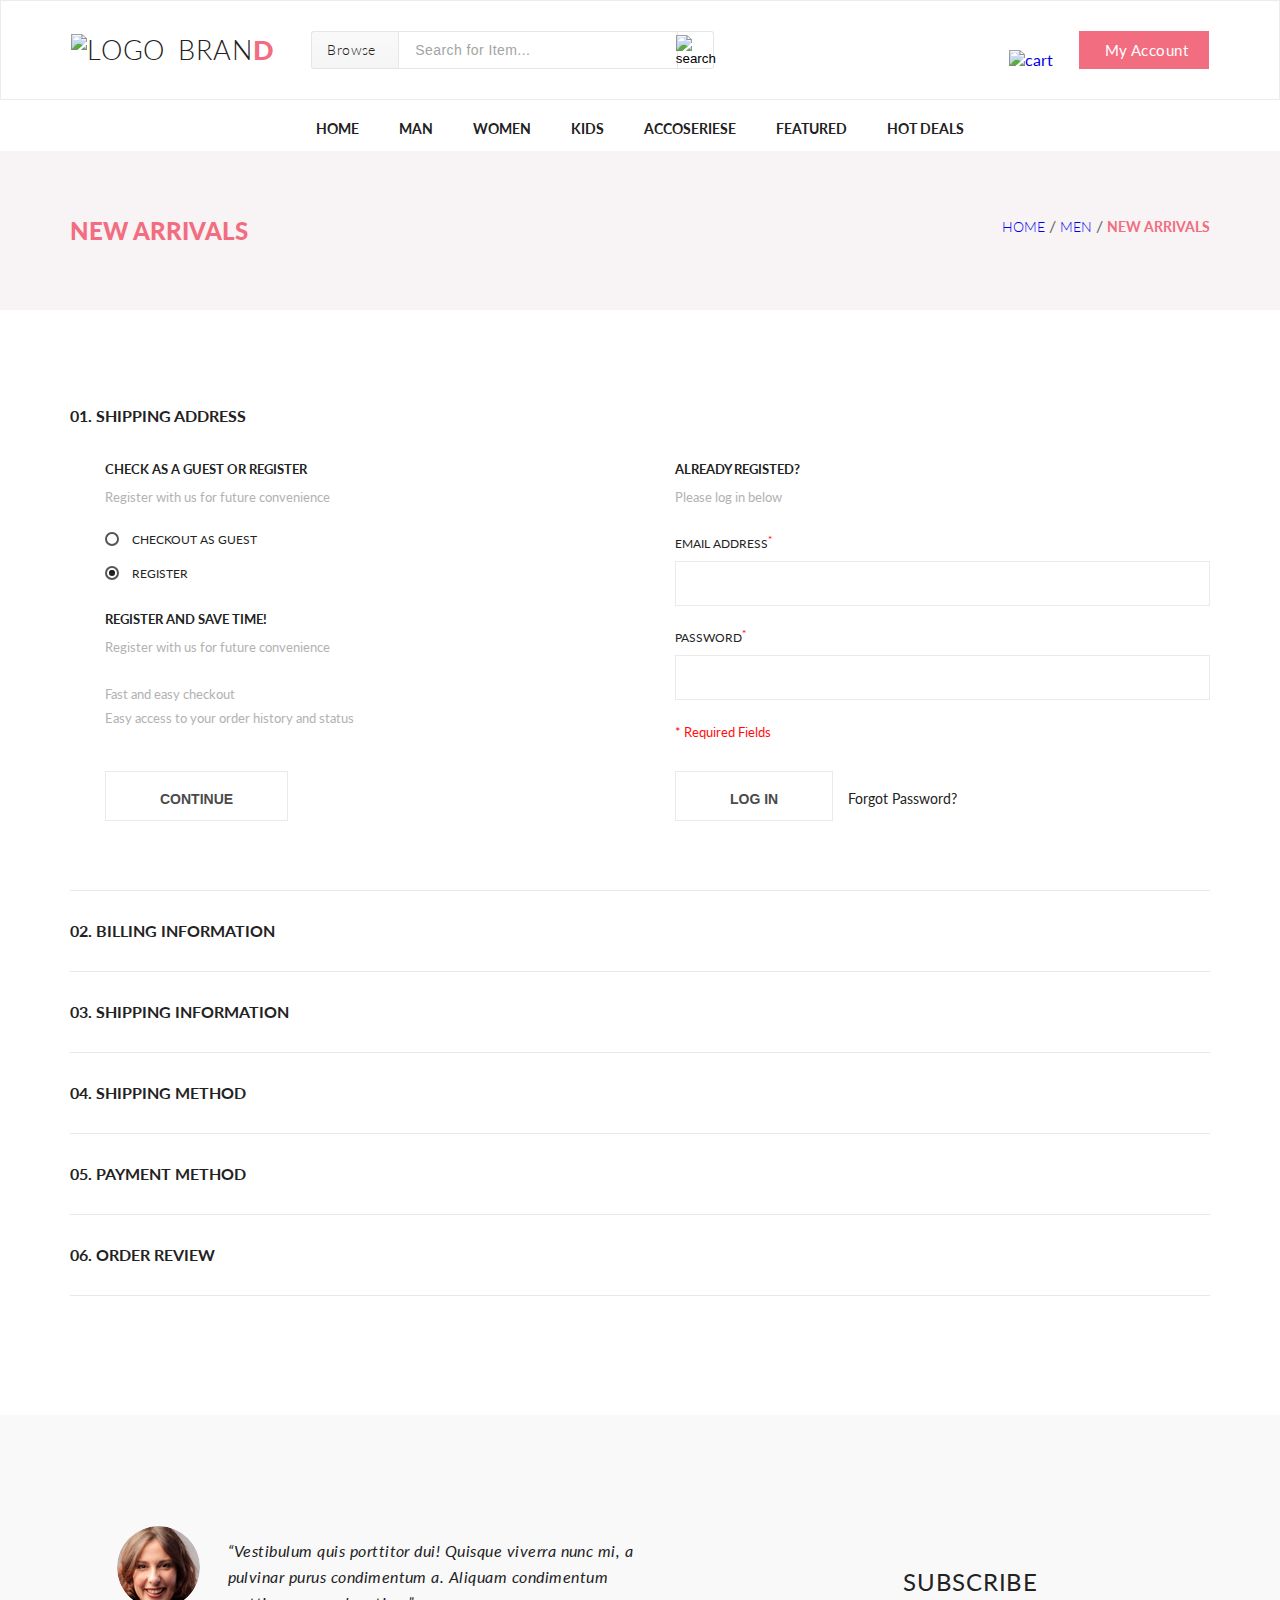
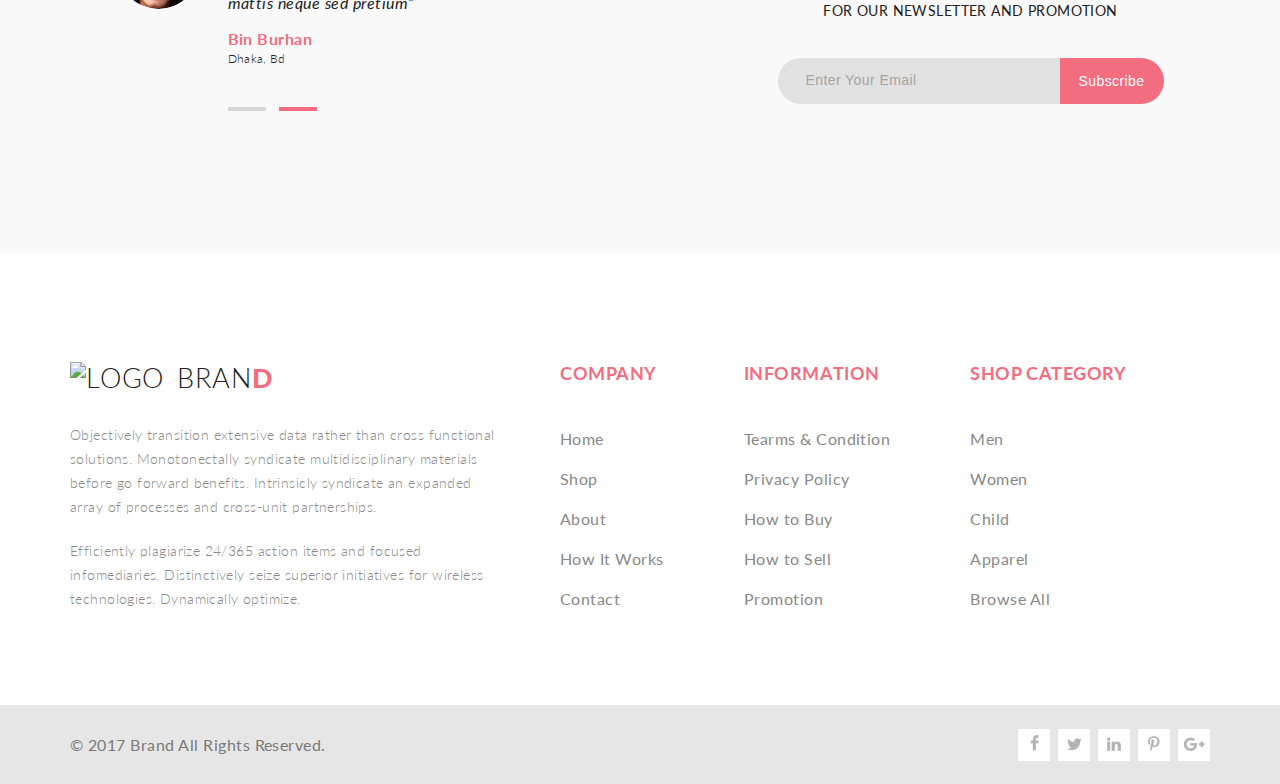
==== checkout.html @ 4bb52cbe "Страница регистрации готова" ====
<!DOCTYPE html>
<html lang="en">

<head>
	<meta charset="UTF-8">
	<title>NEW ARRIVALS – The BRAND of Luxerious Fasion</title>
	<link href="https://fonts.googleapis.com/css?family=Lato:100,300,400,700,900&display=swap" rel="stylesheet">
	<link rel="stylesheet" href="style.css">
	<script src="https://kit.fontawesome.com/d026af0d1d.js" crossorigin="anonymous"></script>
</head>
<body>
	<!-- Шапка -->
	<header class="header center">
		<div class="header__left">
			<a class="logo" href="index.html"><img class="logo__img" src="img/logo.png" alt="logo">BRAN<span class="logo__color">D</span></a>
			<form class="header__form" action="#">
				<div class="browse">
					<a href="#" class="browse__text">Browse</a>
					<i class="fas fa-sort-down browse__point"></i>
					<!-- Выпадающее меню -->
					<div class="drop browse_drop">
						<div class="drop__chapter">
							<h3 class="drop__h3">Women</h3>
							<ul class="drop__ul">
								<li><a href="#" class="drop__link">Dresses </a></li>
								<li><a href="#" class="drop__link">Tops </a></li>
								<li><a href="#" class="drop__link">Sweaters/Knits </a></li>
								<li><a href="#" class="drop__link">Jackets/Coats </a></li>
								<li><a href="#" class="drop__link">Blazers Denim </a></li>
								<li><a href="#" class="drop__link">Leggings/Pants </a></li>
								<li><a href="#" class="drop__link">Skirts/Shorts </a></li>
								<li><a href="#" class="drop__link">Accessories</a></li>
							</ul>
							<h3 class="drop__h3">Men</h3>
							<ul class="drop__ul">
								<li><a href="#" class="drop__link">Jackets/vests</a></li>
								<li><a href="#" class="drop__link">Tees/Tank tops</a></li>
								<li><a href="#" class="drop__link">Shirts/Polos</a></li>
								<li><a href="#" class="drop__link">Sweaters</a></li>
								<li><a href="#" class="drop__link">Sweatshirts/Hoodies</a></li>
								<li><a href="#" class="drop__link">Blazers</a></li>
								<li><a href="#" class="drop__link">Jackets/vests</a></li>
							</ul>
						</div>
					</div>

				</div>
				<input class="header__input" type="text" placeholder="Search for Item...">
				<button class="header__search"><img src="img/search.png" alt="search"></button>
			</form>
		</div>
		<div class="header__right">
			<a href="#"><img class="header__cart" src="img/cart.png" alt="cart"></a>
			<div class="cart">
				<a href="#" class="button"><span class="button__text">My Account</span>
					<!--img class="button__point" src="img/point_down_wh.png" alt="my account"-->
					<i class="fas fa-sort-down button__point"></i></a>

				<!-- Корзина -->
				<div class="cart__drop">
					<div class="cart__items">
						<div class="cart__item">
							<a href="#"><img src="img/cart2_s.png" alt="cart_item"></a>
							<div class="cart__item_desc">
								<h3><a href="#">Rebox Zane</a></h3>
								<div class="stars">
									<i class="fas fa-star"></i>
									<i class="fas fa-star"></i>
									<i class="fas fa-star"></i>
									<i class="fas fa-star-half-alt"></i>
									<i class="far fa-star"></i>
								</div>
								<p>1 x $250</p>
							</div>
							<a href="#"><i class="fas fa-times-circle"></i></a>

						</div>
						<div class="cart__item">
							<a href="#"><img src="img/cart1_s.png" alt="cart_item"></a>
							<div class="cart__item_desc">
								<h3><a href="#">Rebox Zane</a></h3>
								<div class="stars">
									<i class="fas fa-star"></i>
									<i class="fas fa-star"></i>
									<i class="fas fa-star"></i>
									<i class="fas fa-star-half-alt"></i>
									<i class="far fa-star"></i>
								</div>
								<p>1 x $250</p>
							</div>
							<a href="#"><i class="fas fa-times-circle"></i></a>

						</div>
						<div class="cart__item">
							<a href="#"><img src="img/cart1_s.png" alt="cart_item"></a>
							<div class="cart__item_desc">
								<h3><a href="#">Rebox Zane</a></h3>
								<div class="stars">
									<i class="fas fa-star"></i>
									<i class="fas fa-star"></i>
									<i class="fas fa-star"></i>
									<i class="fas fa-star-half-alt"></i>
									<i class="far fa-star"></i>
								</div>
								<p>1 x $250</p>
							</div>
							<a href="#"><i class="fas fa-times-circle"></i></a>

						</div>

					</div>
					<div class="cart__total">
						<div>TOTAL</div>
						<div>$500.00</div>
					</div>
					<a href="#" class="cart__checkout">Checkout</a>
					<a href="#" class="cart__gtc">Go to cart</a>
				</div>

			</div>
		</div>

	</header>
	<nav class="nav center">
		<ul class="menu">
			<li class="menu__list"><a href="#" class="menu__link">Home </a>
				<!--    DROPDOWN MENU  -->
				<div class="drop">
					<div class="drop__chapter">
						<h3 class="drop__h3">Women</h3>
						<ul class="drop__ul">
							<li><a href="#" class="drop__link">Dresses </a></li>
							<li><a href="#" class="drop__link">Tops </a></li>
							<li><a href="#" class="drop__link">Sweaters/Knits </a></li>
							<li><a href="#" class="drop__link">Jackets/Coats </a></li>
							<li><a href="#" class="drop__link">Blazers Denim </a></li>
							<li><a href="#" class="drop__link">Leggings/Pants </a></li>
							<li><a href="#" class="drop__link">Skirts/Shorts </a></li>
							<li><a href="#" class="drop__link">Accessories</a></li>
						</ul>
					</div>
					<div class="drop__chapter">
						<h3 class="drop__h3">Women</h3>
						<ul class="drop__ul">
							<li><a href="#" class="drop__link">Dresses </a></li>
							<li><a href="#" class="drop__link">Tops </a></li>
							<li><a href="#" class="drop__link">Sweaters/Knits </a></li>
						</ul>
						<h3 class="drop__h3">Women</h3>
						<ul class="drop__ul">
							<li><a href="#" class="drop__link">Dresses </a></li>
							<li><a href="#" class="drop__link">Tops </a></li>
							<li><a href="#" class="drop__link">Sweaters/Knits </a></li>
						</ul>
					</div>
				</div>
			</li>
			<li class="menu__list"><a href="#" class="menu__link">Man </a></li>
			<li class="menu__list"><a href="#" class="menu__link">Women </a></li>
			<li class="menu__list"><a href="#" class="menu__link">Kids </a></li>
			<li class="menu__list"><a href="#" class="menu__link">Accoseriese </a></li>
			<li class="menu__list"><a href="#" class="menu__link">Featured </a></li>
			<li class="menu__list"><a href="#" class="menu__link">Hot Deals</a>
				<div class="drop drop_last">
					<div class="drop__chapter">
						<h3 class="drop__h3">Accessori</h3>
						<ul class="drop__ul">
							<li><a href="#" class="drop__link">Dresses </a></li>
							<li><a href="#" class="drop__link">Tops </a></li>
							<li><a href="#" class="drop__link">Sweaters/Knits </a></li>
						</ul>
						<h3 class="drop__h3">Accessori</h3>
						<ul class="drop__ul">
							<li><a href="#" class="drop__link">Dresses </a></li>
							<li><a href="#" class="drop__link">Tops </a></li>
							<li><a href="#" class="drop__link">Sweaters/Knits </a></li>
						</ul>
					</div>
				</div>
			</li>
		</ul>
	</nav>
	<!-- /Шапка -->

	<div class="breadcrumb center">
		<div class="category">New Arrivals</div>
		<nav>
			<a href="index.html" class="breadcrumb__line">Home</a>&nbsp;/&nbsp;<a href="#" class="breadcrumb__line">Men</a>&nbsp;/&nbsp;<span class="breadcrumb__activ">New Arrivals</span>
		</nav>
	</div>

	<section class="checkout center">
		<div class="checkout_caption">01. Shipping Address</div>
		<div class="checkout_section">
			<div class="checkout_block">
				<div class="checkout_block_height">
					<h3>Check as a guest or register</h3>
					<p>Register with us for future convenience</p>
						<label class="radio">
							<input type="radio" name="checkout">
							<span class="checkout_input">checkout as guest</span>
						</label><br>
						<label class="radio">
							<input type="radio" name="checkout" checked>
							<span class="checkout_input">register</span>
						</label>
						<h3>register and save time!</h3>
					<p>Register with us for future convenience</p>
					<p>
						<i class="fas fa-angle-double-right"></i> Fast and easy checkout<br>
						<i class="fas fa-angle-double-right"></i> Easy access to your order history and status</p>
				</div>
				<button>Continue</button>
			</div>
			<div class="checkout_block">
				<div class="checkout_block_height">
					<h3>Already registed?</h3>
					<p>Please log in below</p>
					<form action="#">
					<label>EMAIL ADDRESS<sup class="required_field">*</sup>
						<input type="email" class="login_field" required>
					</label>
					<label>PASSWORD<sup class="required_field">*</sup>
						<input type="password" class="login_field" required>
					</label>
					<p class="required_field">* Required Fields</p>
				</div>
				<button>Log in</button>
				</form>
				<span class="forgot_pass"><a href="#">Forgot Password?</a></span>
			</div>
		</div>
	</section>
	<section class="checkout center">
		<div class="checkout_caption">02. BILLING INFORMATION </div>
		<div class="checkout_section"></div>
	</section>
	<section class="checkout center">
		<div class="checkout_caption">03. SHIPPING INFORMATION </div>
		<div class="checkout_section"></div>
	</section>
	<section class="checkout center">
		<div class="checkout_caption">04. SHIPPING METHOD </div>
		<div class="checkout_section"></div>
	</section>
	<section class="checkout center">
		<div class="checkout_caption">05. PAYMENT METHOD </div>
		<div class="checkout_section"></div>
	</section>
	<section class="checkout center">
		<div class="checkout_caption">06. ORDER REVIEW</div>
		<div class="checkout_section"></div>
	</section>


	<!-- Подвал -->
	<div class="subscribe center">

		<div class="subscribe_left">
			<img src="img/feedback.png" alt="" class="feedback__img">
			<div class="feedback">
				<p class="feedback-text">“Vestibulum quis porttitor dui! Quisque viverra nunc mi, a pulvinar purus condimentum a. Aliquam condimentum mattis neque sed pretium”</p>
				<p class="feedback-author color">Bin Burhan</p>
				<p class="feedback-author-add">Dhaka, Bd</p>
				<div style="display: flex;">
					<a class="feedback-switch" href="#"></a>
					<a class="feedback-switch fb_activ" href="#"></a>
				</div>
			</div>

		</div>
		<div class="subscribe_right">
			<div class="cta">
				<p class="cta__1">Subscribe</p>
				<p class="cta__2">FOR OUR NEWsLETTER AND PROMOTION</p>
			</div>
			<form class="subscribe__form" action="#">
				<input class="subscribe__input" type="email" placeholder="Enter Your Email">
				<button class="subscribe__button">Subscribe</button>
			</form>
		</div>

	</div>
	<footer class="footer center">
		<div class="footer_left">
			<a class="logo" href="index.html">
				<img class="logo__img" src="img/logo.png" alt="logo">BRAN<span class="logo__color">D</span></a>
			<div class="footer__text">
				<p class="footer_p">Objectively transition extensive data rather than cross functional solutions. Monotonectally syndicate multidisciplinary materials before go forward benefits. Intrinsicly syndicate an expanded array of processes and cross-unit partnerships.</p>
				<p>Efficiently plagiarize 24/365 action items and focused infomediaries. Distinctively seize superior initiatives for wireless technologies. Dynamically optimize.</p>
			</div>
		</div>
		<nav class="footer_right">
			<div class="footer-menu">
				<h3 class="footer-menu__caption color">COMPANY</h3>
				<div class="footer-menu__items">
					<a href="#">Home</a>
					<a href="#">Shop</a>
					<a href="#">About</a>
					<a href="#">How It Works</a>
					<a href="#">Contact</a>
				</div>
			</div>
			<div class="footer-menu">
				<h3 class="footer-menu__caption color">INFORMATION</h3>
				<div class="footer-menu__items">
					<a href="#">Tearms & Condition</a>
					<a href="#">Privacy Policy</a>
					<a href="#">How to Buy</a>
					<a href="#">How to Sell</a>
					<a href="#">Promotion</a>
				</div>
			</div>
			<div class="footer-menu">
				<h3 class="footer-menu__caption color">SHOP CATEGORY</h3>
				<div class="footer-menu__items">
					<a href="#">Men</a>
					<a href="#">Women</a>
					<a href="#">Child</a>
					<a href="#">Apparel</a>
					<a href="#">Browse All</a>
				</div>
			</div>
		</nav>
	</footer>
	<footer class="copyright center">
		<div class="copyright-text">© 2017 Brand All Rights Reserved.</div>
		<div class="social">
			<div class="social__item">
				<a href="http://facebook.com" target="_blank" title="Facebook"><img src="img/social/facebook.png" alt="Facebook"></a>
			</div>
			<div class="social__item">
				<a href="http://twitter.com" target="_blank" title="Twitter"><img src="img/social/bird.png" alt="Twitter"></a>
			</div>
			<div class="social__item">
				<a href="https://www.linkedin.com" target="_blank" title="LinkedIn"><img src="img/social/in.png" alt="LinkedIn"></a>
			</div>
			<div class="social__item">
				<a href="https://pinterest.com/" target="_blank" title="Pinterest"><img src="img/social/pint.png" alt="Pinterest"></a>
			</div>
			<div class="social__item">
				<a href="https://plus.google.com/" target="_blank" title="Google+"><img src="img/social/g.png" alt="Google+"></a>
			</div>
		</div>
	</footer>
	<!-- /Подвал -->
</body>
</html>
---- style.css ----
@charset "UTF-8";
.gallery {
  position: relative;
  background-color: #f7f7f7;
  border-top: 1px solid #eaeaea;
  display: flex;
  justify-content: space-between;
  align-items: center;
  flex-wrap: nowrap;
}
.gallery_nav {
  position: relative;
  font-size: 24px;
  color: #fff;
  height: 47px;
  width: 47px;
  background-color: rgba(42, 42, 42, 0.15);
  cursor: pointer;
  display: flex;
  align-items: center;
  justify-content: center;
}
.gallery_nav:hover {
  background-color: rgba(42, 42, 42, 0.35);
}

.photo {
  padding: 10px;
}

.info_top {
  position: relative;
  background-color: #f7f7f7;
  border-bottom: 1px solid #eaeaea;
  height: 86px;
  z-index: -1;
}

.info {
  margin: -86px calc(50% - 570px) 120px;
  padding: 73px 255px 122px;
  height: 730px;
  width: 1141px;
  z-index: 1;
  display: flex;
  align-items: center;
  justify-content: center;
  flex-direction: column;
  background-color: #fff;
  border: 1px solid #eaeaea;
}
.info h3 {
  font-size: 14px;
  font-weight: bold;
  color: #f16d7f;
  text-transform: uppercase;
}
.info h2 {
  font-size: 18px;
  font-weight: 900;
  color: #4d4d4d;
  text-transform: uppercase;
  padding-bottom: 67px;
}

.description {
  font-size: 14px;
  font-weight: 300;
  color: #5e5e5e;
  text-align: center;
  line-height: 24px;
}

.underline {
  margin-top: 15px;
  margin-bottom: 18px;
  height: 1px;
  width: 147px;
  background-color: #eaeaea;
}
.underline div {
  height: 3px;
  width: 63px;
  background-color: #ef5b70;
  margin-top: -1px;
  margin-left: 42px;
}

.addinfo {
  margin: 28px 0 37px;
  font-size: 14px;
  font-weight: bold;
  color: #b9b9b9;
  text-transform: uppercase;
  display: flex;
  align-items: center;
  justify-content: center;
  flex-wrap: wrap;
}
.addinfo div {
  padding: 0 22px 0;
}
.addinfo div span {
  color: #2f2f2f;
}

.single_price {
  font-size: 24px;
  font-weight: bold;
  color: #ef5b70;
}

.single_atc {
  margin-top: 28px;
  min-height: 55px;
  width: 537px;
  background-color: #fff;
  border: 1px solid #ef5b70;
  font-size: 16px;
  font-weight: bold;
  color: #ef5b70;
  cursor: pointer;
  outline: none;
  display: flex;
  align-items: center;
  justify-content: center;
}
.single_atc:hover {
  background-color: #ef5b70;
  color: #fff;
}
.single_atc:hover img {
  filter: brightness(10);
}
.single_atc img {
  height: 24px;
  min-width: 26px;
  margin-right: 15px;
}

.choose {
  margin-top: 43px;
  padding: 63px 52px 0;
  border-top: 1px solid #eaeaea;
  width: 642px;
  display: flex;
  justify-content: space-between;
}
.choose_tip h3 {
  font-size: 14px;
  font-weight: bold;
  color: #2f2f2f;
  text-transform: uppercase;
}
.choose_box {
  margin-top: 16px;
  padding-left: 12px;
  display: flex;
  align-items: center;
  justify-content: space-between;
  position: relative;
  height: 35px;
  width: 144px;
  background-color: #ffffff;
  border: 1px solid #eaeaea;
  font-size: 13px;
  color: #bcbcbc;
}
.choose_box:hover {
  cursor: pointer;
}
.choose_box span {
  width: 100%;
  display: flex;
  justify-content: space-between;
}
.choose_box:hover .choose_drop {
  display: flex;
}
.choose_colorbox {
  margin-right: 12px;
  height: 12px;
  min-width: 12px;
  max-width: 12px;
}
.choose_point {
  padding-right: 10px;
  padding-top: 2px;
}
.choose_drop {
  margin-left: 12px;
  padding-bottom: 10px;
  position: absolute;
  top: 32px;
  right: -1px;
  background-color: #fff;
  border: 1px solid #eaeaea;
  display: none;
  z-index: 2;
  width: 144px;
}
.choose_list {
  display: flex;
  justify-content: flex-start;
  align-items: center;
  padding: 10px 10px 0;
}
.choose_list:hover {
  color: #f16d7f;
}
.choose_list:hover .choose_colorbox {
  box-shadow: 0 0 2px 0 #5e5e5e;
}

.alsolike {
  height: 453px;
  margin: 119px 0 73px;
}
.alsolike h3 {
  font-size: 24px;
  font-weight: 900;
  color: #4d4d4d;
  text-transform: uppercase;
  text-align: center;
  line-height: 18px;
  padding-bottom: 72px;
}
.alsolike_img {
  background-color: #e9e9e9;
  height: 280px;
  display: flex;
  align-items: center;
  justify-content: center;
}
.alsolike_title {
  font-size: 14px;
  color: #6f6e6e;
  text-transform: uppercase;
}

.color_red {
  background-color: #ef5b70;
  border: 1px solid #ef5b70;
}

.color_gray {
  background-color: #5e5e5e;
  border: 1px solid #5e5e5e;
}

.color_black {
  background-color: #222;
  border: 1px solid #222;
}

.color_white {
  background-color: #fff;
  border: 1px solid #eaeaea;
}

.table {
  position: relative;
  margin-top: 65px;
  margin-bottom: 80px;
}
.table_row {
  border-bottom: 1px solid #eaeaea;
  display: flex;
  justify-content: space-between;
  margin: 25px 0;
  padding-bottom: 25px;
}
.table_caption {
  line-height: 12px;
  font-size: 13px;
  font-weight: bold;
  color: #222222;
  letter-spacing: -0.01em;
  text-transform: uppercase;
}
.table_left {
  display: flex;
  justify-content: flex-start;
  align-items: center;
  flex-basis: 42%;
}
.table_right {
  display: flex;
  justify-content: space-between;
  align-items: center;
  flex-grow: 1;
}
.table_right span {
  position: relative;
  padding-left: 10px;
  display: flex;
  justify-content: center;
  flex-grow: 1;
  flex-basis: 100px;
}
.table_img {
  padding-right: 20px;
  max-height: 115px;
  max-width: 100px;
}
.table_spec, .table_spec input {
  font-size: 13px;
  color: #656565;
}
.table_spec i {
  color: #c0c0c0;
  cursor: pointer;
}
.table_spec input {
  position: relative;
  left: 15px;
  margin-left: -30px;
  height: 30px;
  width: 54px;
  background-color: #fff;
  border: 1px solid #eaeaea;
  padding: 10px;
  text-align: center;
}
.table_desc {
  height: 100%;
  display: flex;
  flex-direction: column;
  justify-content: space-between;
  padding-bottom: 20px;
}
.table_desc h3, .table_desc a {
  padding-top: 9px;
  font-size: 13px;
  color: #222222;
  text-transform: uppercase;
}
.table_product_specs {
  font-size: 13px;
  font-weight: 300;
  color: #6f6e6e;
}
.table_product_specs b {
  color: #575757;
  font-weight: normal;
}
.table_buttons {
  padding-top: 20px;
  border-bottom: none !important;
}
.table_buttons button {
  cursor: pointer;
  height: 50px;
  background-color: #fff;
  border: 1px solid #eaeaea;
  padding: 19px 39px;
  font-size: 14px;
  font-weight: bold;
  color: #4a4a4a;
  text-transform: uppercase;
}
.table_buttons button:hover {
  background-color: #eaeaea;
}
.table_service {
  margin-top: 38px;
  margin-bottom: -45px !important;
  display: flex;
  flex-wrap: wrap;
  border-bottom: none !important;
}
.table_service h3 {
  font-size: 16px;
  font-weight: bold;
  color: #222;
  text-transform: uppercase;
  padding-bottom: 22px;
}
.table_total {
  text-align: right;
  height: 214px;
  width: 360px;
  background-color: #f5f3f3;
  padding: 40px 43px;
}
.table_total p {
  font-size: 11px;
  color: #4a4a4a;
  text-transform: uppercase;
  padding-bottom: 14px;
  display: block;
}
.table_total span {
  padding-left: 20px;
}
.table_total button {
  height: 50px;
  width: 100%;
  background-color: #f16d7f;
  margin-top: 17px;
  border: none;
  font-size: 16px;
  font-weight: bold;
  color: #fff;
  text-transform: uppercase;
  cursor: pointer;
}
.table_total button:hover {
  background-color: #656565;
  border: 1px solid #e2e2e2;
}

.line {
  height: 1px;
  width: 100%;
  background-color: #e2e2e2;
}

.service_div {
  flex-grow: 1;
  display: flex;
  flex-direction: column;
  align-items: flex-start;
  margin-right: 35px;
}
.service_div button {
  height: 35px;
  background-color: #fff;
  padding: 12px 15px;
  border: 1px solid #eaeaea;
  font-size: 11px;
  font-weight: bold;
  color: #4a4a4a;
  text-transform: uppercase;
  margin-top: 5px;
  margin-bottom: 20px;
  cursor: pointer;
}
.service_div button:hover {
  background-color: #eaeaea;
}
.service_div p {
  display: block;
  padding-bottom: 24px;
  font-size: 14px;
  font-weight: 300;
  color: #222;
  text-align: left;
}

.service_input, .login_field, .country {
  height: 45px;
  width: 100%;
  background-color: #fff;
  border: 1px solid #eaeaea;
  margin-bottom: 20px;
  padding: 14px 18px;
  font-size: 13px;
  font-weight: 300;
  color: #b1b1b1;
}

.country {
  display: block;
  position: relative;
}

.checkout {
  padding-bottom: 30px !important;
}
.checkout:first-of-type {
  margin-top: 96px;
}
.checkout:last-of-type {
  margin-bottom: 89px;
}
.checkout_caption {
  font-size: 16px;
  font-weight: bold;
  color: #222222;
  text-align: left;
  text-transform: uppercase;
}
.checkout_section {
  display: flex;
  padding-top: 6px;
  padding-bottom: 25px;
  border-bottom: 1px solid #e8e8e8;
}
.checkout_block {
  padding-left: 35px;
  width: 50%;
  padding-bottom: 44px;
}
.checkout_block h3 {
  font-size: 13px;
  color: #222222;
  text-transform: uppercase;
  padding-bottom: 8px;
  padding-top: 30px;
}
.checkout_block p {
  font-size: 13px;
  color: #b3b2b2;
  padding-bottom: 23px;
  display: block;
  line-height: 24px;
}
.checkout_block label {
  font-size: 12px;
  color: #222222;
  text-transform: uppercase;
}
.checkout_block button {
  padding: 19px 54px;
  cursor: pointer;
  height: 50px;
  background-color: #fff;
  border: 1px solid #eaeaea;
  font-size: 14px;
  font-weight: bold;
  color: #4a4a4a;
  text-transform: uppercase;
}
.checkout_block button:hover {
  background-color: #eaeaea;
}
.checkout_input {
  position: relative;
  display: block;
  padding: 0 0 0 27px;
  cursor: pointer;
}
.checkout_input:before {
  content: "";
  position: absolute;
  top: 0;
  left: 0;
  width: 14px;
  height: 14px;
  border: 2px solid #555555;
  box-sizing: border-box;
  border-radius: 14px;
  background: #fff;
}
.checkout_input:after {
  content: "";
  position: absolute;
  top: 4px;
  left: 4px;
  width: 6px;
  height: 6px;
  border-radius: 50%;
  background: #222;
  box-shadow: inset 0 1px 1px rgba(0, 0, 0, 0.5);
  opacity: 0;
  transition: 0.2s;
}

.radio input {
  position: absolute;
  z-index: -1;
  opacity: 0;
  margin: 10px 0 0 7px;
}

.radio input:checked + .checkout_input:after {
  opacity: 1;
  outline: none;
}

.required_field {
  color: #ff0d0d !important;
}

.login_field {
  margin-top: 10px;
}

.checkout_block_height {
  height: 340px;
}

.forgot_pass a {
  font-size: 14px;
  color: #222222;
  padding-left: 11px;
}

* {
  margin: 0;
  padding: 0;
  box-sizing: border-box;
}

body {
  font-family: "Lato", sans-serif;
  background-color: #fff;
}

a {
  text-decoration: none;
  outline: none;
}

.center {
  padding: 0 calc(50% - 570px);
}

.color {
  color: #f16d7f !important;
}

.header {
  height: 100px;
  background-color: #fff;
  border: 1px solid #ececec;
  box-shadow: 0 0 10px 0 #000000;
  display: flex;
  justify-content: space-between;
  align-items: center;
}
.header__left {
  display: flex;
  align-items: center;
}
.header__right {
  display: flex;
  align-items: flex-end;
}
.header__form {
  display: flex;
  align-items: center;
}
.header__cart {
  margin-right: 26px;
  height: 29px;
  width: 32px;
}
.header__input {
  height: 38px;
  width: 280px;
  background-color: #fff;
  border: 1px solid #e6e6e6;
  padding: 14px 16px;
}
.header__search {
  display: flex;
  align-items: center;
  justify-content: center;
  height: 38px;
  width: 36px;
  background-color: #fff;
  border: solid #e6e6e6;
  border-width: 1px 1px 1px 0;
  border-radius: 0 3px 3px 0;
  cursor: pointer;
}

input::-webkit-input-placeholder {
  color: #a4a4a4;
  font-size: 14px;
  font-weight: 300;
  letter-spacing: 0.03em;
}

input:-moz-placeholder {
  color: #a4a4a4;
  font-size: 14px;
  font-weight: 300;
  letter-spacing: 0.03em;
}

.logo {
  display: flex;
  align-items: center;
  margin-right: 37px;
  font-size: 27px;
  font-weight: 300;
  color: #222222;
  letter-spacing: 0.03em;
  line-height: 32px;
  text-transform: uppercase;
}
.logo__color {
  font-weight: 900;
  color: #f16d7f;
}
.logo__img {
  margin-right: 13px;
}

.browse {
  display: flex;
  align-items: center;
  height: 38px;
  width: 87px;
  border: solid #e6e6e6;
  border-width: 1px 0 1px 1px;
  border-radius: 3px 0 0 3px;
  background-image: linear-gradient(180deg, #f9f9f9 0%, #f5f5f5 100%);
  position: relative;
}
.browse__point {
  color: #838383;
  margin-right: 9px;
  font-size: 14px;
  padding-bottom: 4px;
}
.browse__text {
  font-size: 14px;
  font-weight: 300;
  color: #222222;
  letter-spacing: 0.03em;
  line-height: 32px;
  margin-left: 15px;
  margin-right: 8px;
}
.browse:hover .drop {
  display: flex;
}
.browse_drop {
  position: absolute;
  top: 36px !important;
  z-index: 1;
  border: none !important;
}
.browse_drop::after {
  content: "";
  position: absolute;
  left: 67px;
  top: -25px;
  border-width: 15px 7px 15px;
  border-style: solid;
  border-color: transparent;
  border-bottom: 10px solid #fff;
}

.button {
  height: 38px;
  width: 130px;
  background-color: #f16d7f;
  display: flex;
  align-items: center;
  justify-content: flex-end;
}
.button__text {
  font-size: 15px;
  color: #fff;
  letter-spacing: 0.03em;
  line-height: 32px;
}
.button__point {
  margin-right: 12px;
  margin-left: 9px;
  font-size: 14px;
  color: #ffffff;
  padding-bottom: 4px;
}

.nav {
  height: 51px;
  background-color: #fff;
}

.menu {
  list-style-type: none;
  display: flex;
  justify-content: center;
  height: 51px;
}
.menu__link {
  font-size: 14px;
  font-weight: bold;
  color: #222222;
  text-align: left;
  text-transform: uppercase;
  display: block;
  padding: 20px;
}
.menu__list:hover {
  border-bottom: 3px solid #f16d7f;
}
.menu__list:hover .drop {
  display: flex;
}
.menu__list {
  position: relative;
}

.cart {
  position: relative;
  z-index: 1;
}
.cart:hover .cart__drop {
  display: flex;
}
.cart__items {
  width: 100%;
  display: flex;
  align-items: center;
  justify-content: flex-start;
  flex-direction: column;
}
.cart__total {
  width: 100%;
  display: flex;
  justify-content: space-between;
  font-size: 16px;
  font-weight: bold;
  color: #222;
  text-transform: uppercase;
  margin-top: 19px;
}
.cart__checkout {
  display: flex;
  align-items: center;
  justify-content: center;
  font-size: 14px;
  font-weight: bold;
  color: #f16d7f;
  text-transform: uppercase;
  height: 50px;
  width: 225px;
  background-color: #fff;
  border: 1px solid #f16d7f;
  margin-top: 32px;
}
.cart__checkout:hover {
  color: #fff;
  background-color: #f16d7f;
}
.cart__gtc {
  display: flex;
  align-items: center;
  justify-content: center;
  font-size: 14px;
  font-weight: bold;
  color: #4a4a4a;
  text-transform: uppercase;
  height: 50px;
  width: 100%;
  background-color: #fff;
  border: 1px solid #eaeaea;
  margin-top: 10px;
}
.cart__gtc:hover {
  color: #fff;
  background-color: #b2b2b2;
}
.cart__drop {
  position: absolute;
  left: -72px;
  padding: 20px;
  width: 262px;
  background-color: #fff;
  border-radius: 5px;
  display: none;
  flex-direction: column;
  align-items: center;
  justify-content: space-between;
}
.cart__item {
  display: flex;
  justify-content: flex-start;
  width: 100%;
  padding-bottom: 16px;
  margin-bottom: 16px;
  border-bottom: 1px solid rgba(237, 237, 237, 0.75);
}
.cart__item:hover {
  box-shadow: 0 5px 10px -2px rgba(0, 0, 0, 0.1);
}
.cart__item i, .cart__item a {
  font-size: 16px;
  color: #c0c0c0;
  align-self: center;
  padding: 0;
}
.cart__item img {
  margin-right: 14px;
  max-height: 85px;
  max-width: 72px;
}
.cart__item_desc {
  width: 115px;
  display: flex;
  flex-direction: column;
  justify-content: flex-start;
  padding-right: 14px;
}
.cart__item_desc i {
  font-size: 12px;
  color: #e4af48;
  padding: 0;
}
.cart__item_desc p {
  font-size: 12px;
  color: #f16d7f;
}
.cart__item_desc h3 a {
  font-size: 12px;
  font-weight: bold;
  color: #222;
  text-align: left;
  text-transform: uppercase;
}

.stars {
  flex-basis: 56px;
  display: flex;
  justify-content: flex-start;
  flex-wrap: nowrap;
}

.drop {
  background-color: #fff;
  border-radius: 5px;
  padding-left: 20px;
  padding-right: 20px;
  padding-bottom: 8px;
  display: none;
  position: absolute;
  top: 51px;
  border: 1px solid #e8e8e8;
}
.drop__chapter {
  width: 234px;
  margin-right: 46px;
}
.drop__chapter:last-of-type {
  margin-right: 0;
}
.drop__h3 {
  font-size: 14px;
  color: #232323;
  letter-spacing: 0.03em;
  text-transform: uppercase;
  border-bottom: 1px solid #e8e8e8;
  padding-bottom: 8px;
  margin-top: 21px;
}
.drop__ul {
  list-style-type: none;
}
.drop__link {
  font-size: 14px;
  color: #646464;
  letter-spacing: 0.03em;
  line-height: 28px;
}
.drop__link:hover {
  color: #f16d7f;
}

.promo {
  height: 613px;
  background-color: #e8e8e8;
  background-image: url(img/promo.png);
  background-repeat: no-repeat;
  background-position: center -51px;
  display: flex;
  align-items: center;
}
.promo__h2 {
  font-size: 60px;
  font-weight: 900;
  color: #222222;
  letter-spacing: 0.03em;
  line-height: 45px;
  margin-bottom: 15px;
}
.promo__h3 {
  font-size: 40px;
  font-weight: 900;
  color: #222222;
  letter-spacing: 0.03em;
  line-height: 33px;
}
.promo__color {
  font-size: 40px;
  font-weight: 900;
  color: #f16d7f;
  letter-spacing: 0.03em;
}
.promo__content {
  border-left: 12px solid #f16d7f;
  padding-left: 12px;
}

.offer {
  margin-top: 98px;
  height: 823px;
  background-color: #fff;
  display: flex;
  flex-wrap: wrap;
  flex-direction: column;
  justify-content: space-between;
  align-content: space-between;
}
.offer__block {
  width: 560px;
  border: 0;
  display: flex;
  justify-content: flex-start;
  align-items: flex-start;
  padding-top: 26px;
  background-repeat: no-repeat;
  background-position: center;
}
.offer__content {
  background-color: #fff;
  padding: 18px;
}
.offer__h5 {
  font-size: 18px;
  font-weight: 900;
  color: #222222;
  letter-spacing: 0.03em;
  text-transform: uppercase;
}
.offer__h4 {
  font-size: 30px;
  font-weight: 900;
  color: #f16d7f;
  letter-spacing: 0.03em;
  text-transform: uppercase;
}
.offer1_img {
  background-image: url(img/offer1.png);
}
.offer2_img {
  background-image: url(img/offer2.png);
}
.offer3_img {
  background-image: url(img/offer3.png);
}
.offer4_img {
  background-image: url(img/offer4.png);
}

.square {
  height: 542px;
}

.rectangle {
  height: 261px;
}

.title {
  padding-top: 100px;
  padding-bottom: 52px;
}
.title__h4 {
  font-size: 30px;
  font-weight: bold;
  color: #222222;
  text-align: center;
  letter-spacing: 0.03em;
  padding-bottom: 14px;
}

.subtitle {
  font-size: 14px;
  color: #9f9f9f;
  text-align: center;
  letter-spacing: 0.03em;
}

.product {
  width: 261px;
  position: relative;
  margin-bottom: 20px;
}
.product-box {
  display: flex;
  flex-wrap: wrap;
  justify-content: space-between;
  align-content: flex-start;
}
.product__img {
  width: 100%;
}
.product__title {
  font-size: 14px;
  color: #222;
  text-transform: uppercase;
  font-weight: bold;
}
.product__price {
  font-size: 16px;
  font-weight: bold;
  color: #f16d7f;
  text-transform: uppercase;
  margin-top: 17px;
}
.product__content {
  padding: 19px 15px;
}
.product:hover {
  box-shadow: 0 5px 8px 0 rgba(0, 0, 0, 0.16);
}
.product:hover .product__img {
  filter: brightness(50%);
}
.product:hover .alsolike_img {
  filter: brightness(50%);
}
.product:hover .add_to_cart {
  display: flex;
}
.product_align {
  justify-content: flex-start !important;
  margin-right: -35px;
}
.product_align .product {
  margin-right: 30px;
}

.cart_img {
  height: 22px;
  width: 23px;
  margin-left: 12px;
}

.add_to_cart {
  position: absolute;
  top: 97px;
  left: 70px;
  height: 39px;
  width: 123px;
  border: 1px solid #fff;
  display: none;
  align-items: center;
  justify-content: flex-start;
}
.add_to_cart:hover {
  box-shadow: 0 0 5px #fff;
}

.atc_text {
  font-size: 13px;
  font-weight: bold;
  color: #fff;
  padding-left: 8px;
}

.action {
  margin-top: 79px;
  margin-bottom: 113px;
  display: flex;
  justify-content: center;
}
.action__button {
  height: 48px;
  background-color: #f16d7f;
  display: flex;
  align-items: center;
}
.action_button__text {
  font-size: 16px;
  font-weight: bold;
  color: #fff;
  letter-spacing: 0.03em;
  margin-left: 24px;
  line-height: 14px;
}
.action_button__point {
  height: 7px;
  width: 15px;
  margin-right: 19px;
  margin-left: 9px;
}

.special {
  margin-bottom: 97px;
  display: flex;
  justify-content: center;
  height: 529px;
}
.special__desc {
  display: flex;
  flex-wrap: wrap;
  flex-direction: column;
  justify-content: space-between;
  width: 373px;
  background-color: #222224;
  height: 100%;
  padding: 45px 31px;
}
.special__img {
  position: relative;
}
.special_title {
  position: absolute;
  top: 146px;
  left: 39px;
  display: flex;
  flex-direction: column;
}
.special_p1 {
  font-size: 54px;
  font-weight: bold;
  color: #fff;
  letter-spacing: 0.03em;
}
.special_p2 {
  font-size: 30px;
  font-weight: bold;
  color: #fff;
  letter-spacing: 0.03em;
}

.desc__item {
  display: flex;
  justify-content: flex-start;
  align-items: flex-start;
  padding-bottom: 19px;
}

.decs_img_box {
  width: 47px;
  height: 40px;
  margin-right: 30px;
}

.desc__title {
  display: block;
  font-size: 20px;
  font-weight: bold;
  color: #fbfbfb;
  letter-spacing: 0.03em;
  padding-top: 7px;
  padding-bottom: 17px;
}

.desc__text {
  font-size: 14px;
  font-weight: 300;
  color: #fbfbfb;
  letter-spacing: 0.03em;
  line-height: 24px;
}

.desc_content {
  display: flex;
  flex-direction: column;
  justify-content: flex-start;
}

.subscribe {
  height: 438px;
  background: url(img/bottom_bg_gr.png) no-repeat center, url(img/bottom_bg.png) no-repeat center;
  display: flex;
  justify-content: center;
  margin-bottom: 109px;
}
.subscribe_left {
  padding-top: 111px;
  display: flex;
  justify-content: flex-end;
  padding-right: 0;
  width: 569px;
}
.subscribe_right {
  padding-left: 92px;
  display: flex;
  flex-direction: column;
  justify-content: center;
  width: 478px;
}
.subscribe__input {
  height: 46px;
  width: 334px;
  background-color: #e1e1e1;
  border-radius: 23px;
  border-style: none;
  padding: 18px 78px 18px 28px;
}
.subscribe__button {
  height: 46px;
  width: 104px;
  background-color: #f16d7f;
  border-radius: 0 23px 23px 0;
  border-style: none;
  position: absolute;
  left: 282px;
  font-size: 14px;
  color: #fff;
  text-align: center;
  letter-spacing: 0.03em;
  cursor: pointer;
}
.subscribe__form {
  display: flex;
  position: relative;
}

.feedback {
  padding-top: 12px;
  margin-right: 33px;
}
.feedback__img {
  height: 83px;
  width: 83px;
  border-radius: 83px;
  margin-right: 28px;
}
.feedback-author {
  padding-top: 10px;
  font-size: 16px;
  font-weight: bold;
  text-align: left;
  letter-spacing: 0.03em;
  line-height: 26px;
}
.feedback-author-add {
  font-size: 12px;
  font-weight: 300;
  color: #222224;
  text-align: left;
  letter-spacing: 0.03em;
  line-height: 14px;
}
.feedback-text {
  font-size: 16px;
  font-style: italic;
  color: #222224;
  text-align: left;
  letter-spacing: 0.03em;
  line-height: 26px;
}
.feedback-switch {
  display: block;
  height: 4px;
  width: 38px;
  background-color: #d6d6d6;
  margin-top: 41px;
  margin-right: 13px;
}
.feedback-switch:hover {
  background-color: #f16d7f;
}

.fb_activ {
  background-color: #f16d7f !important;
}

.cta {
  padding: 0 0 35px;
}
.cta__2 {
  font-size: 14px;
  color: #222224;
  text-align: center;
  letter-spacing: 0.03em;
  line-height: 24px;
  text-transform: uppercase;
}
.cta__1 {
  font-size: 24px;
  color: #222224;
  text-align: center;
  letter-spacing: 0.03em;
  line-height: 34px;
  text-transform: uppercase;
}

.footer {
  justify-content: flex-start;
  display: flex;
  margin-bottom: 84px;
}
.footer_left {
  width: 430px;
  margin-right: 60px;
}
.footer_right {
  display: flex;
  justify-content: space-between;
}
.footer__text {
  padding-top: 29px;
  font-size: 14px;
  font-weight: 300;
  color: #898989;
  text-align: left;
  letter-spacing: 0.03em;
  line-height: 24px;
}
.footer_p {
  padding-bottom: 20px;
  display: block;
}
.footer-menu {
  display: flex;
  flex-direction: column;
  align-items: flex-start;
  margin-right: 80px;
}
.footer-menu__caption {
  font-size: 18px;
  font-weight: bold;
  text-align: right;
  letter-spacing: 0.03em;
  text-transform: uppercase;
}
.footer-menu__items {
  margin-top: 45px;
  margin-bottom: 13px;
  display: flex;
  flex-direction: column;
  justify-content: space-between;
  height: 179px;
}
.footer-menu__items a {
  font-size: 16px;
  color: #898989;
  text-align: left;
  letter-spacing: 0.03em;
}
.footer-menu__items a:hover {
  color: #f16d7f;
}

.copyright {
  display: flex;
  justify-content: space-between;
  align-items: center;
  height: 79px;
  background-color: #e6e6e6;
}
.copyright-text {
  font-size: 16px;
  color: #7a7a7a;
  letter-spacing: 0.03em;
}

.social {
  display: flex;
  justify-content: flex-end;
}
.social-img {
  align-self: center;
}
.social__item {
  height: 32px;
  width: 32px;
  background-color: #fff;
  margin-left: 8px;
  vertical-align: middle;
  cursor: pointer;
  display: flex;
  align-items: center;
  justify-content: center;
}
.social__item:hover {
  background-color: #f16d7f;
}
.social__item:hover img {
  filter: brightness(2);
}

.drop_last {
  right: 0;
}

.category {
  font-size: 24px;
  font-weight: 900;
  color: #f16d7f;
  text-transform: uppercase;
}

.breadcrumb {
  display: flex;
  justify-content: space-between;
  padding-top: 65px;
  padding-bottom: 65px;
  background-color: #f8f3f4;
  color: #636363;
}
.breadcrumb__line {
  font-size: 14px;
  font-weight: 300;
  text-transform: uppercase;
}
.breadcrumb__line:hover {
  border-bottom: 1px solid #636363;
}
.breadcrumb__activ {
  font-weight: bold;
  color: #f16d7f;
  text-transform: uppercase;
  font-size: 14px;
}

.main {
  margin-top: 59px;
  display: flex;
  justify-content: space-between;
  align-items: flex-start;
}
.main__right {
  display: flex;
  flex-direction: column;
  justify-content: flex-start;
  width: 848px;
}

.leftmenu__item {
  font-size: 14px;
  color: #6f6e6e;
  line-height: 33px;
  padding-left: 17px;
}

.leftmenu__item:hover {
  color: #f16d7f;
}

.leftmenu_cat {
  font-size: 14px;
  font-weight: bold;
  color: #6f6e6e;
  text-transform: uppercase;
  display: flex;
  justify-content: space-between;
  border-left: 5px solid #f16d7f;
  padding-top: 12px;
  padding-bottom: 15px;
  padding-left: 11px;
  width: 243px;
  cursor: pointer;
}

summary::-webkit-details-marker {
  display: none;
}

summary::after {
  content: "";
  padding-right: 6px;
  color: #6f6e6e;
  font-size: 14px;
  font-family: "FontAwesome";
}

details[open] > summary::after {
  content: "";
  color: #ef5b70;
  font-size: 14px;
  font-family: "FontAwesome";
}

details[open] > summary {
  color: #ef5b70;
}

.leftmenu_block {
  margin-bottom: 40px;
  color: #6f6e6e;
}

.top-filter {
  padding-top: 12px;
  display: flex;
  justify-content: space-between;
  flex-wrap: wrap;
}

.trand_activ {
  color: #f16d7f;
}

.filter_trand {
  font-size: 14px;
  color: #dfdfdf;
  line-height: 26px;
}

.filter_trand a:hover {
  cursor: pointer;
  color: #f16d7f;
}

.filter_trand a {
  color: #6f6e6e;
}

.filter_trand a {
  color: #6f6e6e;
}

.filter_caption {
  padding-bottom: 25px;
  font-size: 14px;
  font-weight: bold;
  color: #6f6e6e;
  text-transform: uppercase;
}

.sizes {
  font-size: 14px;
  color: #6f6e6e;
  text-align: left;
  line-height: 20px;
  display: flex;
  flex-wrap: wrap;
}

.checkbox {
  position: absolute;
  z-index: -1;
  opacity: 0;
  margin: 10px 0 0 20px;
}
.checkbox + label {
  position: relative;
  padding-left: 25px;
  padding-right: 23px;
  cursor: pointer;
}
.checkbox + label:hover {
  color: #f16d7f;
}
.checkbox + label:before {
  content: "";
  position: absolute;
  top: 2px;
  left: 0;
  height: 13px;
  width: 13px;
  background-color: #fff;
  border: 1px solid #ebebeb;
  transition: 0.2s;
}
.checkbox + label:after {
  content: "";
  position: absolute;
  top: 0;
  left: 0;
  transition: 0.2s;
}
.checkbox:checked + label:before {
  background: #f0f0f0;
}
.checkbox:checked + label:after {
  content: "✓";
  font-weight: bold;
  left: 2px;
}

.range {
  width: 262px;
  background-color: #f0f0f0;
}

.price_range {
  width: 262px;
  display: flex;
  justify-content: space-between;
  font-size: 14px;
  color: #6f6e6e;
}

.top-filter__part {
  max-width: 33%;
  min-width: 236px;
  padding-bottom: 43px;
}

.sort {
  background-color: #f3f3f3;
  height: 50px;
  margin-bottom: 48px;
  display: flex;
  align-items: center;
  flex-wrap: wrap;
  padding: 10px;
}
.sort_item {
  background-color: #fff;
  padding-left: 13px;
  margin-right: 10px;
  height: 30px;
  font-size: 14px;
  color: #6f6e6e;
  display: flex;
  align-items: center;
  border: 1px solid #ebebeb;
}
.sort_box {
  height: 100%;
  padding-left: 11px;
  display: flex;
  align-items: center;
  border-left: 1px solid #ebebeb;
  position: relative;
}
.sort_box:hover {
  cursor: pointer;
}
.sort_box:hover .sort_drop {
  display: flex;
}
.sort_label {
  height: 100%;
  display: flex;
  align-items: center;
  padding-right: 8px;
  border-right: 1px solid #ebebeb;
}
.sort__point {
  padding-left: 21px;
  padding-right: 9px;
  padding-bottom: 4px;
}
.sort_drop {
  position: absolute;
  top: 28px;
  right: -1px;
  background-color: #fff;
  border: 1px solid #eaeaea;
  display: none;
  padding: 10px;
  z-index: 2;
  min-width: 100px;
}
.sort_ul {
  list-style-type: none;
}
.sort_list {
  font-size: 14px;
  color: #646460;
  letter-spacing: 0.03em;
  line-height: 28px;
}
.sort_list:hover {
  color: #f16d7f;
}

.paging {
  display: flex;
  justify-content: space-between;
  align-items: center;
  height: 44px;
  margin-bottom: 110px;
}

.number {
  font-size: 16px;
  font-weight: 400;
  color: #c4c4c4;
  padding-left: 15px;
}

a.number:hover {
  color: #ef5b70;
}

.viewall {
  height: 44px;
  width: 150px;
  background-color: #fff;
  border: 1px solid #ef5b70;
  border-radius: 3px;
  font-size: 16px;
  font-weight: 300;
  color: #ef5b70;
}
.viewall:hover {
  background-color: #ef5b70;
  color: #fff;
  cursor: pointer;
}

.pages {
  background-color: #fff;
  border: 1px solid #ebebeb;
  border-radius: 3px;
  height: 44px;
  display: flex;
  align-items: center;
  padding-right: 15px;
}

.bottom_discount {
  height: 341px;
  background-color: #222224;
  display: flex;
  justify-content: space-between;
  align-items: flex-start;
  padding-top: 89px;
  padding-bottom: 89px;
}

.discount_article {
  position: relative;
  display: flex;
  flex-direction: column;
  align-items: center;
  max-width: 333px;
}
.discount_article img {
  max-height: 40px;
  max-width: 47px;
  position: absolute;
}

.article_text {
  display: flex;
  flex-direction: column;
  align-items: center;
  margin-top: 65px;
}

/*# sourceMappingURL=style.css.map */
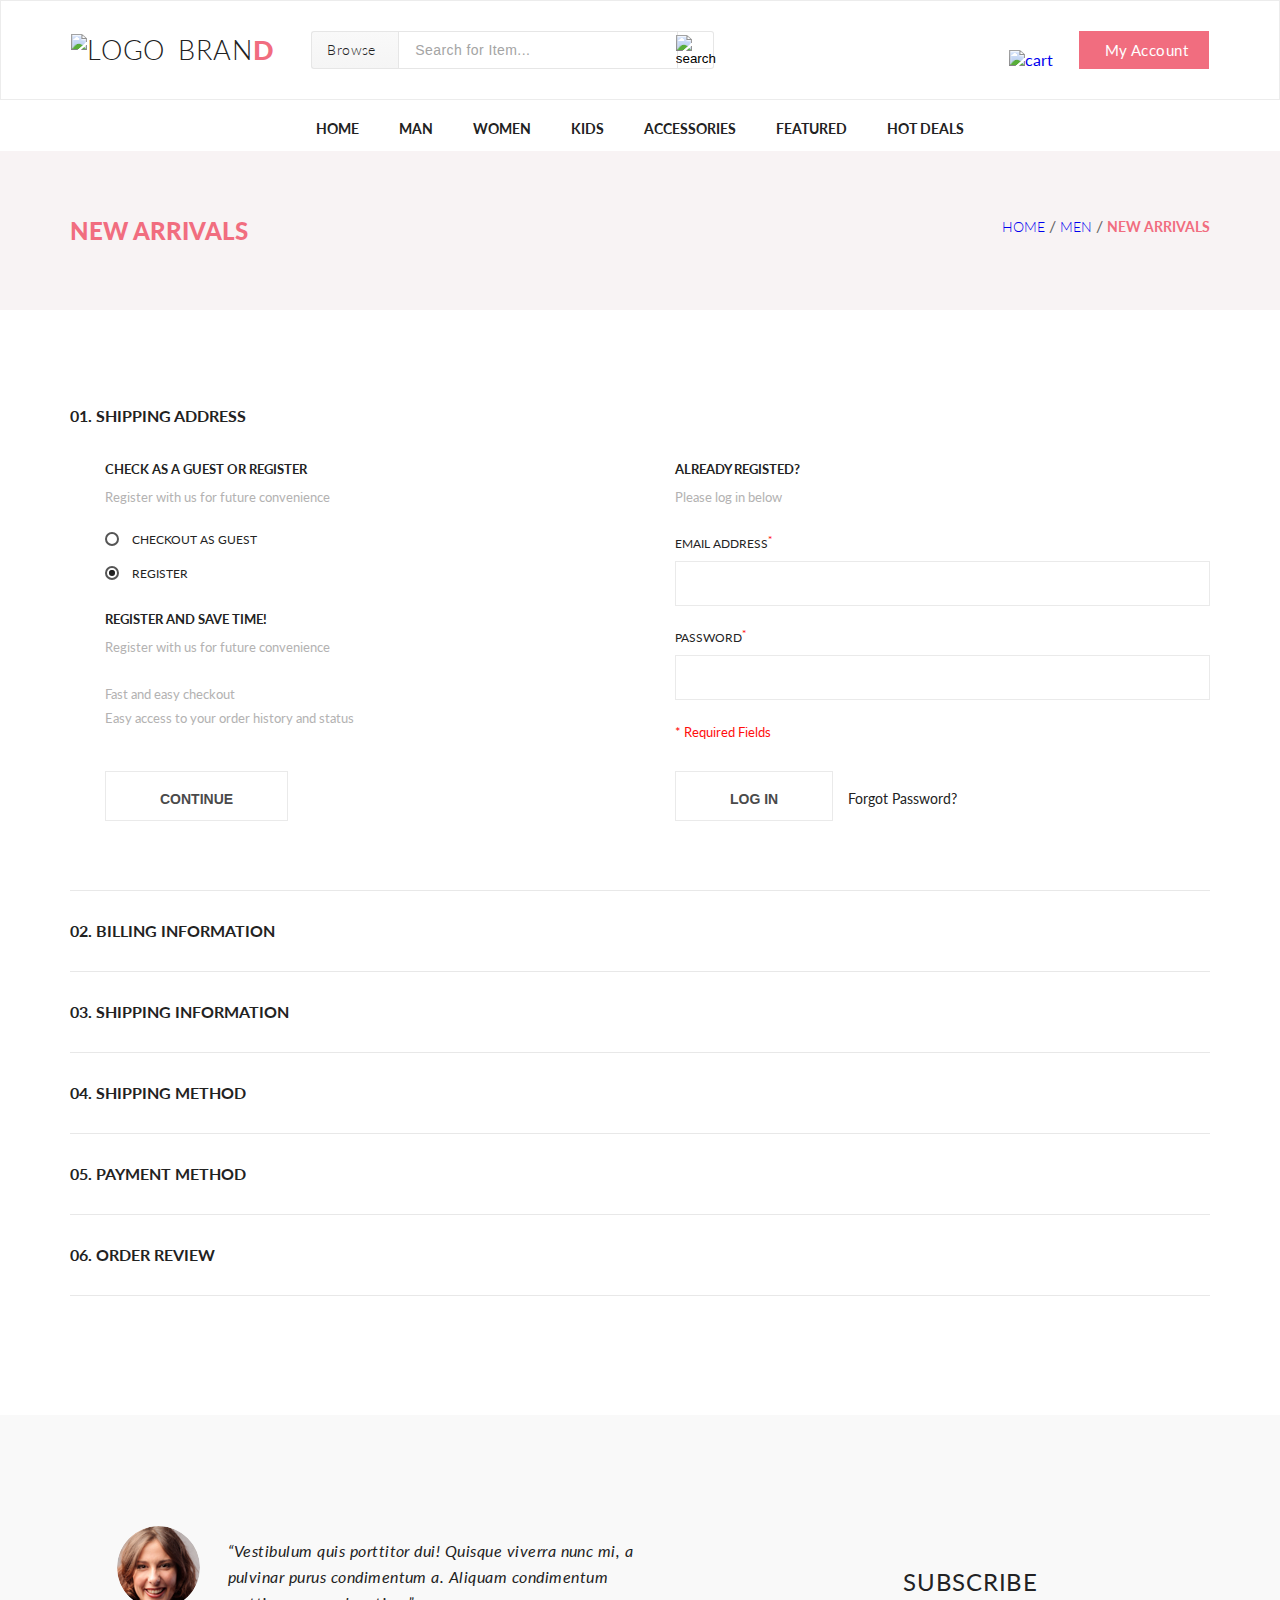
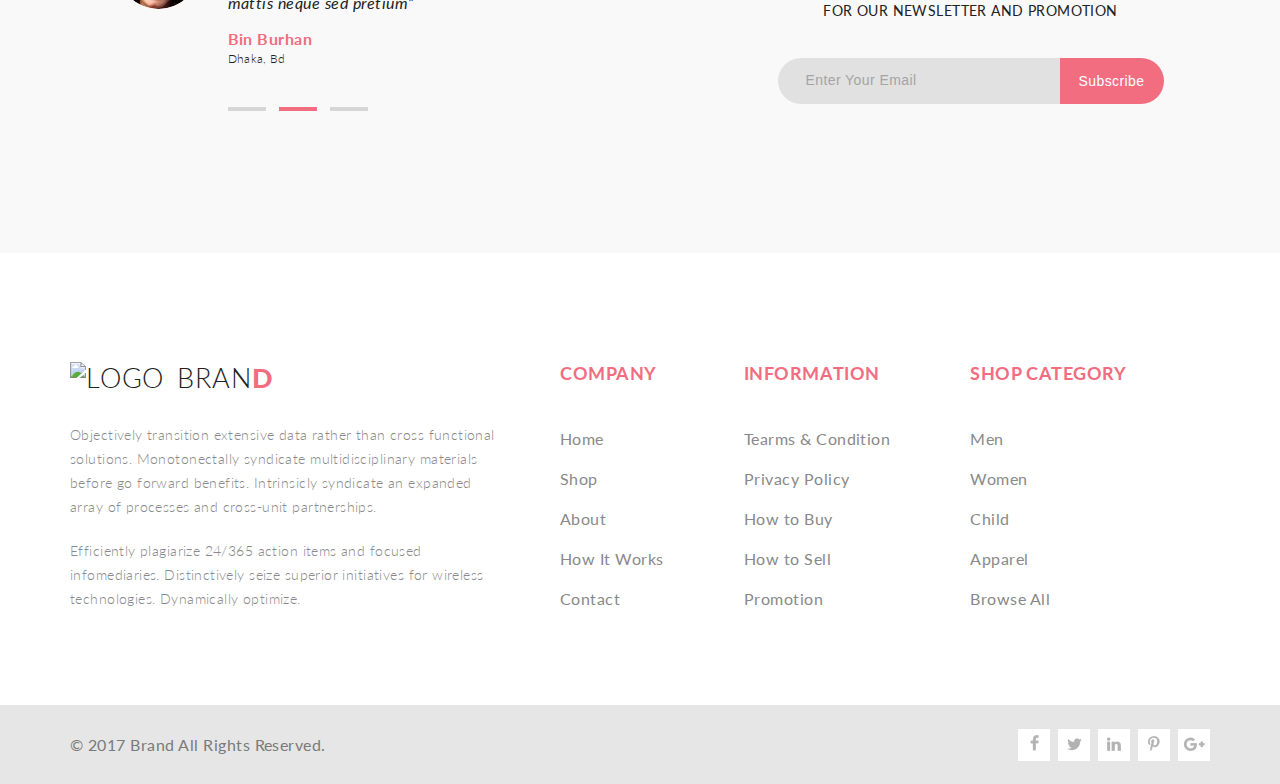
==== commit 398c3a7a: "Вёрстка готова" ====
--- a/checkout.html
+++ b/checkout.html
@@ -12,168 +12,170 @@
 	<!-- Шапка -->
 	<header class="header center">
 		<div class="header__left">
-			<a class="logo" href="index.html"><img class="logo__img" src="img/logo.png" alt="logo">BRAN<span class="logo__color">D</span></a>
-			<form class="header__form" action="#">
+			<a class="logo" href="index.html"><img alt="logo" class="logo__img" src="img/logo.png">BRAN<span
+					class="logo__color">D</span></a>
+			<form action="#" class="header__form">
 				<div class="browse">
-					<a href="#" class="browse__text">Browse</a>
+					<a class="browse__text" href="#">Browse</a>
 					<i class="fas fa-sort-down browse__point"></i>
 					<!-- Выпадающее меню -->
 					<div class="drop browse_drop">
 						<div class="drop__chapter">
 							<h3 class="drop__h3">Women</h3>
 							<ul class="drop__ul">
-								<li><a href="#" class="drop__link">Dresses </a></li>
-								<li><a href="#" class="drop__link">Tops </a></li>
-								<li><a href="#" class="drop__link">Sweaters/Knits </a></li>
-								<li><a href="#" class="drop__link">Jackets/Coats </a></li>
-								<li><a href="#" class="drop__link">Blazers Denim </a></li>
-								<li><a href="#" class="drop__link">Leggings/Pants </a></li>
-								<li><a href="#" class="drop__link">Skirts/Shorts </a></li>
-								<li><a href="#" class="drop__link">Accessories</a></li>
+								<li><a class="drop__link" href="#">Dresses </a></li>
+								<li><a class="drop__link" href="#">Tops </a></li>
+								<li><a class="drop__link" href="#">Sweaters/Knits </a></li>
+								<li><a class="drop__link" href="#">Jackets/Coats </a></li>
+								<li><a class="drop__link" href="#">Blazers Denim </a></li>
+								<li><a class="drop__link" href="#">Leggings/Pants </a></li>
+								<li><a class="drop__link" href="#">Skirts/Shorts </a></li>
+								<li><a class="drop__link" href="#">Accessories</a></li>
 							</ul>
 							<h3 class="drop__h3">Men</h3>
 							<ul class="drop__ul">
-								<li><a href="#" class="drop__link">Jackets/vests</a></li>
-								<li><a href="#" class="drop__link">Tees/Tank tops</a></li>
-								<li><a href="#" class="drop__link">Shirts/Polos</a></li>
-								<li><a href="#" class="drop__link">Sweaters</a></li>
-								<li><a href="#" class="drop__link">Sweatshirts/Hoodies</a></li>
-								<li><a href="#" class="drop__link">Blazers</a></li>
-								<li><a href="#" class="drop__link">Jackets/vests</a></li>
+								<li><a class="drop__link" href="#">Jackets/vests</a></li>
+								<li><a class="drop__link" href="#">Tees/Tank tops</a></li>
+								<li><a class="drop__link" href="#">Shirts/Polos</a></li>
+								<li><a class="drop__link" href="#">Sweaters</a></li>
+								<li><a class="drop__link" href="#">Sweatshirts/Hoodies</a></li>
+								<li><a class="drop__link" href="#">Blazers</a></li>
+								<li><a class="drop__link" href="#">Jackets/vests</a></li>
 							</ul>
 						</div>
 					</div>
 
 				</div>
-				<input class="header__input" type="text" placeholder="Search for Item...">
-				<button class="header__search"><img src="img/search.png" alt="search"></button>
+				<input class="header__input" placeholder="Search for Item..." type="text">
+				<button class="header__search"><img alt="search" src="img/search.png"></button>
 			</form>
 		</div>
 		<div class="header__right">
-			<a href="#"><img class="header__cart" src="img/cart.png" alt="cart"></a>
 			<div class="cart">
-				<a href="#" class="button"><span class="button__text">My Account</span>
-					<!--img class="button__point" src="img/point_down_wh.png" alt="my account"-->
-					<i class="fas fa-sort-down button__point"></i></a>
-
-				<!-- Корзина -->
-				<div class="cart__drop">
-					<div class="cart__items">
-						<div class="cart__item">
-							<a href="#"><img src="img/cart2_s.png" alt="cart_item"></a>
-							<div class="cart__item_desc">
-								<h3><a href="#">Rebox Zane</a></h3>
-								<div class="stars">
-									<i class="fas fa-star"></i>
-									<i class="fas fa-star"></i>
-									<i class="fas fa-star"></i>
-									<i class="fas fa-star-half-alt"></i>
-									<i class="far fa-star"></i>
+				<a href="cart.html">
+					<img alt="cart" class="header__cart" src="img/cart_black.svg">
+					<!-- Корзина -->
+					<div class="cart__drop">
+						<div class="cart__items">
+							<div class="cart__item">
+								<a href="single.html"><img src="img/cart2_s.png" alt="cart_item"></a>
+								<div class="cart__item_desc">
+									<h3><a href="single.html">Rebox Zane</a></h3>
+									<div class="stars">
+										<i class="fas fa-star"></i>
+										<i class="fas fa-star"></i>
+										<i class="fas fa-star"></i>
+										<i class="fas fa-star-half-alt"></i>
+										<i class="far fa-star"></i>
+									</div>
+									<p>1 x $250</p>
 								</div>
-								<p>1 x $250</p>
+								<a href="#"><i class="fas fa-times-circle"></i></a>
+
 							</div>
-							<a href="#"><i class="fas fa-times-circle"></i></a>
-
+							<div class="cart__item">
+								<a href="single.html"><img src="img/cart1_s.png" alt="cart_item"></a>
+								<div class="cart__item_desc">
+									<h3><a href="single.html">Rebox Zane</a></h3>
+									<div class="stars">
+										<i class="fas fa-star"></i>
+										<i class="fas fa-star"></i>
+										<i class="fas fa-star"></i>
+										<i class="fas fa-star-half-alt"></i>
+										<i class="far fa-star"></i>
+									</div>
+									<p>1 x $250</p>
+								</div>
+								<a href="#"><i class="fas fa-times-circle"></i></a>
+
+							</div>
+							<div class="cart__item">
+								<a href="single.html"><img src="img/cart1_s.png" alt="cart_item"></a>
+								<div class="cart__item_desc">
+									<h3><a href="single.html">Rebox Zane</a></h3>
+									<div class="stars">
+										<i class="fas fa-star"></i>
+										<i class="fas fa-star"></i>
+										<i class="fas fa-star"></i>
+										<i class="fas fa-star-half-alt"></i>
+										<i class="far fa-star"></i>
+									</div>
+									<p>1 x $250</p>
+								</div>
+								<a href="#"><i class="fas fa-times-circle"></i></a>
+
+							</div>
 						</div>
-						<div class="cart__item">
-							<a href="#"><img src="img/cart1_s.png" alt="cart_item"></a>
-							<div class="cart__item_desc">
-								<h3><a href="#">Rebox Zane</a></h3>
-								<div class="stars">
-									<i class="fas fa-star"></i>
-									<i class="fas fa-star"></i>
-									<i class="fas fa-star"></i>
-									<i class="fas fa-star-half-alt"></i>
-									<i class="far fa-star"></i>
-								</div>
-								<p>1 x $250</p>
-							</div>
-							<a href="#"><i class="fas fa-times-circle"></i></a>
-
+						<div class="cart__total">
+							<div>TOTAL</div>
+							<div>$500.00</div>
 						</div>
-						<div class="cart__item">
-							<a href="#"><img src="img/cart1_s.png" alt="cart_item"></a>
-							<div class="cart__item_desc">
-								<h3><a href="#">Rebox Zane</a></h3>
-								<div class="stars">
-									<i class="fas fa-star"></i>
-									<i class="fas fa-star"></i>
-									<i class="fas fa-star"></i>
-									<i class="fas fa-star-half-alt"></i>
-									<i class="far fa-star"></i>
-								</div>
-								<p>1 x $250</p>
-							</div>
-							<a href="#"><i class="fas fa-times-circle"></i></a>
-
-						</div>
-
-					</div>
-					<div class="cart__total">
-						<div>TOTAL</div>
-						<div>$500.00</div>
-					</div>
-					<a href="#" class="cart__checkout">Checkout</a>
-					<a href="#" class="cart__gtc">Go to cart</a>
-				</div>
-
-			</div>
+						<a class="cart__checkout" href="checkout.html">Checkout</a>
+						<a class="cart__gtc" href="cart.html">Go to cart</a>
+					</div>
+				</a>
+			</div>
+			<a class="button" href="#"><span class="button__text">My Account</span>
+				<i class="fas fa-sort-down button__point"></i>
+			</a>
 		</div>
 
 	</header>
 	<nav class="nav center">
 		<ul class="menu">
-			<li class="menu__list"><a href="#" class="menu__link">Home </a>
+			<li class="menu__list"><a class="menu__link" href="index.html">Home </a>
+			</li>
+			<li class="menu__list"><a class="menu__link" href="product.html">Man </a>
 				<!--    DROPDOWN MENU  -->
 				<div class="drop">
 					<div class="drop__chapter">
 						<h3 class="drop__h3">Women</h3>
 						<ul class="drop__ul">
-							<li><a href="#" class="drop__link">Dresses </a></li>
-							<li><a href="#" class="drop__link">Tops </a></li>
-							<li><a href="#" class="drop__link">Sweaters/Knits </a></li>
-							<li><a href="#" class="drop__link">Jackets/Coats </a></li>
-							<li><a href="#" class="drop__link">Blazers Denim </a></li>
-							<li><a href="#" class="drop__link">Leggings/Pants </a></li>
-							<li><a href="#" class="drop__link">Skirts/Shorts </a></li>
-							<li><a href="#" class="drop__link">Accessories</a></li>
+							<li><a class="drop__link" href="product.html">Dresses </a></li>
+							<li><a class="drop__link" href="product.html">Tops </a></li>
+							<li><a class="drop__link" href="product.html">Sweaters/Knits </a></li>
+							<li><a class="drop__link" href="product.html">Jackets/Coats </a></li>
+							<li><a class="drop__link" href="product.html">Blazers Denim </a></li>
+							<li><a class="drop__link" href="product.html">Leggings/Pants </a></li>
+							<li><a class="drop__link" href="product.html">Skirts/Shorts </a></li>
+							<li><a class="drop__link" href="product.html">Accessories</a></li>
 						</ul>
 					</div>
 					<div class="drop__chapter">
 						<h3 class="drop__h3">Women</h3>
 						<ul class="drop__ul">
-							<li><a href="#" class="drop__link">Dresses </a></li>
-							<li><a href="#" class="drop__link">Tops </a></li>
-							<li><a href="#" class="drop__link">Sweaters/Knits </a></li>
+							<li><a class="drop__link" href="product.html">Dresses </a></li>
+							<li><a class="drop__link" href="product.html">Tops </a></li>
+							<li><a class="drop__link" href="product.html">Sweaters/Knits </a></li>
 						</ul>
 						<h3 class="drop__h3">Women</h3>
 						<ul class="drop__ul">
-							<li><a href="#" class="drop__link">Dresses </a></li>
-							<li><a href="#" class="drop__link">Tops </a></li>
-							<li><a href="#" class="drop__link">Sweaters/Knits </a></li>
+							<li><a class="drop__link" href="product.html">Dresses </a></li>
+							<li><a class="drop__link" href="product.html">Tops </a></li>
+							<li><a class="drop__link" href="product.html">Sweaters/Knits </a></li>
 						</ul>
 					</div>
 				</div>
 			</li>
-			<li class="menu__list"><a href="#" class="menu__link">Man </a></li>
-			<li class="menu__list"><a href="#" class="menu__link">Women </a></li>
-			<li class="menu__list"><a href="#" class="menu__link">Kids </a></li>
-			<li class="menu__list"><a href="#" class="menu__link">Accoseriese </a></li>
-			<li class="menu__list"><a href="#" class="menu__link">Featured </a></li>
-			<li class="menu__list"><a href="#" class="menu__link">Hot Deals</a>
+			<li class="menu__list"><a class="menu__link" href="product.html">Women </a></li>
+			<li class="menu__list"><a class="menu__link" href="product.html">Kids </a></li>
+			<li class="menu__list"><a class="menu__link" href="product.html">Accessories </a></li>
+			<li class="menu__list"><a class="menu__link" href="product.html">Featured </a></li>
+			<li class="menu__list"><a class="menu__link" href="product.html">Hot Deals</a>
+				<!--    DROPDOWN MENU  -->
 				<div class="drop drop_last">
 					<div class="drop__chapter">
-						<h3 class="drop__h3">Accessori</h3>
-						<ul class="drop__ul">
-							<li><a href="#" class="drop__link">Dresses </a></li>
-							<li><a href="#" class="drop__link">Tops </a></li>
-							<li><a href="#" class="drop__link">Sweaters/Knits </a></li>
-						</ul>
-						<h3 class="drop__h3">Accessori</h3>
-						<ul class="drop__ul">
-							<li><a href="#" class="drop__link">Dresses </a></li>
-							<li><a href="#" class="drop__link">Tops </a></li>
-							<li><a href="#" class="drop__link">Sweaters/Knits </a></li>
+						<h3 class="drop__h3">Accessories</h3>
+						<ul class="drop__ul">
+							<li><a class="drop__link" href="product.html">Dresses </a></li>
+							<li><a class="drop__link" href="product.html">Tops </a></li>
+							<li><a class="drop__link" href="product.html">Sweaters/Knits </a></li>
+						</ul>
+						<h3 class="drop__h3">Accessories</h3>
+						<ul class="drop__ul">
+							<li><a class="drop__link" href="product.html">Dresses </a></li>
+							<li><a class="drop__link" href="product.html">Tops </a></li>
+							<li><a class="drop__link" href="product.html">Sweaters/Knits </a></li>
 						</ul>
 					</div>
 				</div>
@@ -252,19 +254,20 @@
 		<div class="checkout_section"></div>
 	</section>
 
-
 	<!-- Подвал -->
 	<div class="subscribe center">
 
 		<div class="subscribe_left">
-			<img src="img/feedback.png" alt="" class="feedback__img">
+			<img alt="" class="feedback__img" src="img/feedback.png">
 			<div class="feedback">
-				<p class="feedback-text">“Vestibulum quis porttitor dui! Quisque viverra nunc mi, a pulvinar purus condimentum a. Aliquam condimentum mattis neque sed pretium”</p>
+				<p class="feedback-text">“Vestibulum quis porttitor dui! Quisque viverra nunc mi, a pulvinar purus
+					condimentum a. Aliquam condimentum mattis neque sed pretium”</p>
 				<p class="feedback-author color">Bin Burhan</p>
 				<p class="feedback-author-add">Dhaka, Bd</p>
 				<div style="display: flex;">
 					<a class="feedback-switch" href="#"></a>
 					<a class="feedback-switch fb_activ" href="#"></a>
+					<a class="feedback-switch" href="#"></a>
 				</div>
 			</div>
 
@@ -274,8 +277,8 @@
 				<p class="cta__1">Subscribe</p>
 				<p class="cta__2">FOR OUR NEWsLETTER AND PROMOTION</p>
 			</div>
-			<form class="subscribe__form" action="#">
-				<input class="subscribe__input" type="email" placeholder="Enter Your Email">
+			<form action="#" class="subscribe__form">
+				<input class="subscribe__input" placeholder="Enter Your Email" type="email">
 				<button class="subscribe__button">Subscribe</button>
 			</form>
 		</div>
@@ -284,17 +287,20 @@
 	<footer class="footer center">
 		<div class="footer_left">
 			<a class="logo" href="index.html">
-				<img class="logo__img" src="img/logo.png" alt="logo">BRAN<span class="logo__color">D</span></a>
+				<img alt="logo" class="logo__img" src="img/logo.png">BRAN<span class="logo__color">D</span></a>
 			<div class="footer__text">
-				<p class="footer_p">Objectively transition extensive data rather than cross functional solutions. Monotonectally syndicate multidisciplinary materials before go forward benefits. Intrinsicly syndicate an expanded array of processes and cross-unit partnerships.</p>
-				<p>Efficiently plagiarize 24/365 action items and focused infomediaries. Distinctively seize superior initiatives for wireless technologies. Dynamically optimize.</p>
+				<p class="footer_p">Objectively transition extensive data rather than cross functional solutions.
+					Monotonectally syndicate multidisciplinary materials before go forward benefits. Intrinsicly syndicate
+					an expanded array of processes and cross-unit partnerships.</p>
+				<p>Efficiently plagiarize 24/365 action items and focused infomediaries. Distinctively seize superior
+					initiatives for wireless technologies. Dynamically optimize.</p>
 			</div>
 		</div>
 		<nav class="footer_right">
 			<div class="footer-menu">
 				<h3 class="footer-menu__caption color">COMPANY</h3>
 				<div class="footer-menu__items">
-					<a href="#">Home</a>
+					<a href="index.html">Home</a>
 					<a href="#">Shop</a>
 					<a href="#">About</a>
 					<a href="#">How It Works</a>
@@ -314,11 +320,11 @@
 			<div class="footer-menu">
 				<h3 class="footer-menu__caption color">SHOP CATEGORY</h3>
 				<div class="footer-menu__items">
-					<a href="#">Men</a>
-					<a href="#">Women</a>
-					<a href="#">Child</a>
-					<a href="#">Apparel</a>
-					<a href="#">Browse All</a>
+					<a href="product.html">Men</a>
+					<a href="product.html">Women</a>
+					<a href="product.html">Child</a>
+					<a href="product.html">Apparel</a>
+					<a href="product.html">Browse All</a>
 				</div>
 			</div>
 		</nav>
@@ -327,19 +333,24 @@
 		<div class="copyright-text">© 2017 Brand All Rights Reserved.</div>
 		<div class="social">
 			<div class="social__item">
-				<a href="http://facebook.com" target="_blank" title="Facebook"><img src="img/social/facebook.png" alt="Facebook"></a>
-			</div>
-			<div class="social__item">
-				<a href="http://twitter.com" target="_blank" title="Twitter"><img src="img/social/bird.png" alt="Twitter"></a>
-			</div>
-			<div class="social__item">
-				<a href="https://www.linkedin.com" target="_blank" title="LinkedIn"><img src="img/social/in.png" alt="LinkedIn"></a>
-			</div>
-			<div class="social__item">
-				<a href="https://pinterest.com/" target="_blank" title="Pinterest"><img src="img/social/pint.png" alt="Pinterest"></a>
-			</div>
-			<div class="social__item">
-				<a href="https://plus.google.com/" target="_blank" title="Google+"><img src="img/social/g.png" alt="Google+"></a>
+				<a href="http://facebook.com" target="_blank" title="Facebook"><img alt="Facebook"
+				                                                                    src="img/social/facebook.png"></a>
+			</div>
+			<div class="social__item">
+				<a href="http://twitter.com" target="_blank" title="Twitter"><img alt="Twitter"
+				                                                                  src="img/social/bird.png"></a>
+			</div>
+			<div class="social__item">
+				<a href="https://www.linkedin.com" target="_blank" title="LinkedIn"><img alt="LinkedIn"
+				                                                                         src="img/social/in.png"></a>
+			</div>
+			<div class="social__item">
+				<a href="https://pinterest.com/" target="_blank" title="Pinterest"><img alt="Pinterest"
+				                                                                        src="img/social/pint.png"></a>
+			</div>
+			<div class="social__item">
+				<a href="https://plus.google.com/" target="_blank" title="Google+"><img alt="Google+"
+				                                                                        src="img/social/g.png"></a>
 			</div>
 		</div>
 	</footer>
--- a/style.css
+++ b/style.css
@@ -1,4 +1,1328 @@
 @charset "UTF-8";
+* {
+  margin: 0;
+  padding: 0;
+  box-sizing: border-box;
+}
+
+body {
+  font-family: "Lato", sans-serif;
+  background-color: #fff;
+}
+
+a {
+  text-decoration: none;
+  outline: none;
+  transition: all 0.3s;
+}
+
+.center {
+  padding: 0 calc(50% - 570px);
+}
+
+.color, .checkout_input:hover, .table_desc h3:hover, .table_desc a:hover {
+  color: #f16d7f !important;
+}
+
+.transition {
+  transition: all 3.3s;
+}
+
+.header {
+  height: 100px;
+  background-color: #fff;
+  border: 1px solid #ececec;
+  box-shadow: 0 0 10px 0 #000000;
+  display: flex;
+  justify-content: space-between;
+  align-items: center;
+}
+.header__left {
+  display: flex;
+  align-items: center;
+}
+.header__right {
+  display: flex;
+  align-items: flex-end;
+}
+.header__form {
+  display: flex;
+  align-items: center;
+}
+.header__cart {
+  margin-right: 26px;
+  height: 29px;
+  width: 32px;
+}
+.header__input {
+  height: 38px;
+  width: 280px;
+  background-color: #fff;
+  border: 1px solid #e6e6e6;
+  padding: 14px 16px;
+}
+.header__search {
+  display: flex;
+  align-items: center;
+  justify-content: center;
+  height: 38px;
+  width: 36px;
+  background-color: #fff;
+  border: solid #e6e6e6;
+  border-width: 1px 1px 1px 0;
+  border-radius: 0 3px 3px 0;
+  cursor: pointer;
+  -webkit-transition: all 0.3s;
+  -moz-transition: all 0.3s;
+  -o-transition: all 0.3s;
+  transition: all 0.3s;
+}
+.header__search img {
+  -webkit-transition: all 0.3s;
+  -moz-transition: all 0.3s;
+  -o-transition: all 0.3s;
+  transition: all 0.3s;
+}
+.header__search:hover {
+  background-color: #d6d6d6;
+}
+.header__search:hover img {
+  transform: scale(1.15);
+  filter: brightness(0.5);
+}
+
+input::-webkit-input-placeholder {
+  color: #a4a4a4;
+  font-size: 14px;
+  font-weight: 300;
+  letter-spacing: 0.03em;
+}
+
+input:-moz-placeholder {
+  color: #a4a4a4;
+  font-size: 14px;
+  font-weight: 300;
+  letter-spacing: 0.03em;
+}
+
+.logo {
+  display: flex;
+  align-items: center;
+  margin-right: 37px;
+  font-size: 27px;
+  font-weight: 300;
+  color: #222222;
+  letter-spacing: 0.03em;
+  line-height: 32px;
+  text-transform: uppercase;
+}
+.logo__color {
+  font-weight: 900;
+  color: #f16d7f;
+}
+.logo__img {
+  margin-right: 13px;
+}
+
+.browse {
+  display: flex;
+  align-items: center;
+  height: 38px;
+  width: 87px;
+  border: solid #e6e6e6;
+  border-width: 1px 0 1px 1px;
+  border-radius: 3px 0 0 3px;
+  background-image: linear-gradient(180deg, #f9f9f9 0%, #f5f5f5 100%);
+  position: relative;
+  transition: all 0.3s;
+}
+.browse:hover {
+  background-image: linear-gradient(180deg, #f1f1f1 0%, #e0e0e0 100%);
+}
+.browse__point {
+  color: #838383;
+  margin-right: 9px;
+  font-size: 14px;
+  padding-bottom: 4px;
+  transition: all 0.3s;
+}
+.browse:hover .browse__point {
+  transform: rotate(180deg);
+}
+.browse__text {
+  font-size: 14px;
+  font-weight: 300;
+  color: #222222;
+  letter-spacing: 0.03em;
+  line-height: 32px;
+  margin-left: 15px;
+  margin-right: 8px;
+}
+.browse:hover .drop {
+  display: flex;
+}
+.browse_drop {
+  position: absolute;
+  top: 36px !important;
+  z-index: 1;
+  border: none !important;
+}
+.browse_drop::after {
+  content: "";
+  position: absolute;
+  left: 67px;
+  top: -25px;
+  border-width: 15px 7px 15px;
+  border-style: solid;
+  border-color: transparent;
+  border-bottom: 10px solid #fff;
+}
+
+.button {
+  height: 38px;
+  width: 130px;
+  background-color: #f16d7f;
+  display: flex;
+  align-items: center;
+  justify-content: flex-end;
+  -webkit-transition: all 0.3s;
+  -moz-transition: all 0.3s;
+  -o-transition: all 0.3s;
+  transition: all 0.3s;
+}
+.button:hover {
+  background-color: #ef5b70;
+}
+.button__text {
+  font-size: 15px;
+  color: #fff;
+  letter-spacing: 0.03em;
+  line-height: 32px;
+}
+.button__point {
+  margin-right: 12px;
+  margin-left: 9px;
+  font-size: 14px;
+  color: #ffffff;
+  padding-bottom: 4px;
+  transition: all 0.3s;
+}
+.button:hover .button__point {
+  transform: rotate(180deg);
+}
+
+.nav {
+  height: 51px;
+  background-color: #fff;
+}
+
+.menu {
+  list-style-type: none;
+  display: flex;
+  justify-content: center;
+  height: 51px;
+}
+.menu__link {
+  font-size: 14px;
+  font-weight: bold;
+  color: #222222;
+  text-align: left;
+  text-transform: uppercase;
+  display: block;
+  padding: 20px;
+}
+.menu__list:hover {
+  border-bottom: 3px solid #f16d7f;
+}
+.menu__list:hover .drop {
+  display: flex;
+}
+.menu__list {
+  position: relative;
+}
+
+.cart {
+  position: relative;
+  z-index: 1;
+}
+.cart:hover .cart__drop {
+  display: flex;
+}
+.cart__items {
+  width: 100%;
+  display: flex;
+  align-items: center;
+  justify-content: flex-start;
+  flex-direction: column;
+}
+.cart__total {
+  width: 100%;
+  display: flex;
+  justify-content: space-between;
+  font-size: 16px;
+  font-weight: bold;
+  color: #222;
+  text-transform: uppercase;
+  margin-top: 19px;
+}
+.cart__checkout {
+  display: flex;
+  align-items: center;
+  justify-content: center;
+  font-size: 14px;
+  font-weight: bold;
+  color: #f16d7f;
+  text-transform: uppercase;
+  height: 50px;
+  width: 225px;
+  background-color: #fff;
+  border: 1px solid #f16d7f;
+  margin-top: 32px;
+  -webkit-transition: all 0.3s;
+  -moz-transition: all 0.3s;
+  -o-transition: all 0.3s;
+  transition: all 0.3s;
+}
+.cart__checkout:hover {
+  color: #fff;
+  background-color: #f16d7f;
+}
+.cart__gtc {
+  display: flex;
+  align-items: center;
+  justify-content: center;
+  font-size: 14px;
+  font-weight: bold;
+  color: #4a4a4a;
+  text-transform: uppercase;
+  height: 50px;
+  width: 100%;
+  background-color: #fff;
+  border: 1px solid #eaeaea;
+  margin-top: 10px;
+  -webkit-transition: all 0.3s;
+  -moz-transition: all 0.3s;
+  -o-transition: all 0.3s;
+  transition: all 0.3s;
+}
+.cart__gtc:hover {
+  color: #fff;
+  background-color: #b2b2b2;
+}
+.cart__drop {
+  position: absolute;
+  left: -72px;
+  padding: 20px;
+  width: 262px;
+  background-color: #fff;
+  border-radius: 5px;
+  display: none;
+  flex-direction: column;
+  align-items: center;
+  justify-content: space-between;
+}
+.cart__item {
+  display: flex;
+  justify-content: flex-start;
+  width: 100%;
+  padding-bottom: 16px;
+  margin-bottom: 16px;
+  border-bottom: 1px solid rgba(237, 237, 237, 0.75);
+}
+.cart__item:hover {
+  box-shadow: 0 5px 10px -2px rgba(0, 0, 0, 0.1);
+}
+.cart__item i, .cart__item a {
+  font-size: 16px;
+  color: #c0c0c0;
+  align-self: center;
+  padding: 0;
+  -webkit-transition: color 0.3s;
+  -moz-transition: color 0.3s;
+  -o-transition: color 0.3s;
+  transition: color 0.3s;
+}
+.cart__item i:hover {
+  color: #656565;
+  transform: scale(1.2);
+}
+.cart__item img {
+  margin-right: 14px;
+  max-height: 85px;
+  max-width: 72px;
+}
+.cart__item_desc {
+  width: 115px;
+  display: flex;
+  flex-direction: column;
+  justify-content: flex-start;
+  padding-right: 14px;
+}
+.cart__item_desc i {
+  font-size: 12px;
+  color: #e4af48;
+  padding: 0;
+}
+.cart__item_desc p {
+  font-size: 12px;
+  color: #f16d7f;
+}
+.cart__item_desc h3 a {
+  font-size: 12px;
+  font-weight: bold;
+  color: #222;
+  text-align: left;
+  text-transform: uppercase;
+}
+
+.stars {
+  flex-basis: 56px;
+  display: flex;
+  justify-content: flex-start;
+  flex-wrap: nowrap;
+}
+
+.drop {
+  background-color: #fff;
+  border-radius: 5px;
+  padding-left: 20px;
+  padding-right: 20px;
+  padding-bottom: 8px;
+  display: none;
+  position: absolute;
+  top: 51px;
+  border: 1px solid #e8e8e8;
+  z-index: 100;
+}
+.drop__chapter {
+  width: 234px;
+  margin-right: 46px;
+}
+.drop__chapter:last-of-type {
+  margin-right: 0;
+}
+.drop__h3 {
+  font-size: 14px;
+  color: #232323;
+  letter-spacing: 0.03em;
+  text-transform: uppercase;
+  border-bottom: 1px solid #e8e8e8;
+  padding-bottom: 8px;
+  margin-top: 21px;
+}
+.drop__ul {
+  list-style-type: none;
+}
+.drop__link {
+  font-size: 14px;
+  color: #646464;
+  letter-spacing: 0.03em;
+  line-height: 28px;
+}
+.drop__link:hover {
+  color: #f16d7f;
+}
+
+.promo {
+  height: 613px;
+  background-color: #e8e8e8;
+  background-image: url(img/promo.png);
+  background-repeat: no-repeat;
+  background-position: center -51px;
+  display: flex;
+  align-items: center;
+}
+.promo__h2 {
+  font-size: 60px;
+  font-weight: 900;
+  color: #222222;
+  letter-spacing: 0.03em;
+  line-height: 45px;
+  margin-bottom: 15px;
+}
+.promo__h3 {
+  font-size: 40px;
+  font-weight: 900;
+  color: #222222;
+  letter-spacing: 0.03em;
+  line-height: 33px;
+}
+.promo__color {
+  font-size: 40px;
+  font-weight: 900;
+  color: #f16d7f;
+  letter-spacing: 0.03em;
+}
+.promo__content {
+  border-left: 12px solid #f16d7f;
+  padding-left: 12px;
+}
+
+.offer {
+  margin-top: 98px;
+  height: 823px;
+  background-color: #fff;
+  display: flex;
+  flex-wrap: wrap;
+  flex-direction: column;
+  justify-content: space-between;
+  align-content: space-between;
+}
+.offer__block {
+  width: 560px;
+  border: 0;
+  display: flex;
+  justify-content: flex-start;
+  align-items: flex-start;
+  padding-top: 26px;
+  background-repeat: no-repeat;
+  background-position: center;
+  -webkit-transition: all 0.3s;
+  -moz-transition: all 0.3s;
+  -o-transition: all 0.3s;
+  transition: all 0.3s;
+}
+.offer__block:hover {
+  filter: contrast(1.3);
+}
+.offer__content {
+  background-color: #fff;
+  padding: 18px;
+}
+.offer__h5 {
+  font-size: 18px;
+  font-weight: 900;
+  color: #222222;
+  letter-spacing: 0.03em;
+  text-transform: uppercase;
+}
+.offer__h4 {
+  font-size: 30px;
+  font-weight: 900;
+  color: #f16d7f;
+  letter-spacing: 0.03em;
+  text-transform: uppercase;
+}
+.offer1_img {
+  background-image: url(img/offer1.png);
+}
+.offer2_img {
+  background-image: url(img/offer2.png);
+}
+.offer3_img {
+  background-image: url(img/offer3.png);
+}
+.offer4_img {
+  background-image: url(img/offer4.png);
+}
+
+.square {
+  height: 542px;
+}
+
+.rectangle {
+  height: 261px;
+}
+
+.title {
+  padding-top: 100px;
+  padding-bottom: 52px;
+}
+.title__h4 {
+  font-size: 30px;
+  font-weight: bold;
+  color: #222222;
+  text-align: center;
+  letter-spacing: 0.03em;
+  padding-bottom: 14px;
+}
+
+.subtitle {
+  font-size: 14px;
+  color: #9f9f9f;
+  text-align: center;
+  letter-spacing: 0.03em;
+}
+
+.product {
+  width: 261px;
+  position: relative;
+  margin-bottom: 20px;
+  transition: all 0.3s;
+}
+.product-box {
+  display: flex;
+  flex-wrap: wrap;
+  justify-content: space-between;
+  align-content: flex-start;
+}
+.product__img {
+  width: 100%;
+  transition: all 0.4s;
+}
+.product__title {
+  font-size: 14px;
+  color: #222;
+  text-transform: uppercase;
+  font-weight: bold;
+}
+.product__price {
+  font-size: 16px;
+  font-weight: bold;
+  color: #f16d7f;
+  text-transform: uppercase;
+  margin-top: 17px;
+}
+.product__content {
+  padding: 19px 15px;
+}
+.product:hover {
+  box-shadow: 0 5px 8px 0 rgba(0, 0, 0, 0.16);
+  transform: scale(1.03);
+}
+.product:hover .product__img {
+  filter: brightness(50%);
+}
+.product:hover .alsolike_img {
+  filter: brightness(50%);
+}
+.product:hover .add_to_cart {
+  opacity: 1;
+}
+.product_align {
+  justify-content: flex-start !important;
+  margin-right: -35px;
+}
+.product_align .product {
+  margin-right: 30px;
+}
+
+.cart_img {
+  height: 22px;
+  width: 23px;
+  margin-left: 12px;
+}
+
+.add_to_cart {
+  position: absolute;
+  top: 97px;
+  left: 70px;
+  height: 39px;
+  width: 123px;
+  border: 1.5px solid #fff;
+  display: flex;
+  align-items: center;
+  justify-content: flex-start;
+  opacity: 0;
+  transition: all 0.3s;
+}
+.add_to_cart:hover {
+  box-shadow: 0 0 5px #fff;
+}
+
+.atc_text {
+  font-size: 13px;
+  font-weight: bold;
+  color: #fff;
+  padding-left: 8px;
+}
+
+.action {
+  margin-top: 79px;
+  margin-bottom: 113px;
+  display: flex;
+  justify-content: center;
+}
+.action__button {
+  height: 48px;
+  background-color: #f16d7f;
+  display: flex;
+  align-items: center;
+}
+.action__button:hover {
+  background-color: #ef5b70;
+}
+.action_button__text {
+  font-size: 16px;
+  font-weight: bold;
+  color: #fff;
+  letter-spacing: 0.03em;
+  margin-left: 24px;
+  line-height: 14px;
+}
+.action_button__point {
+  height: 7px;
+  width: 15px;
+  margin-right: 19px;
+  margin-left: 9px;
+}
+
+.special {
+  margin-bottom: 97px;
+  display: flex;
+  justify-content: center;
+  height: 529px;
+}
+.special__desc {
+  display: flex;
+  flex-wrap: wrap;
+  flex-direction: column;
+  justify-content: space-between;
+  width: 373px;
+  background-color: #222224;
+  height: 100%;
+  padding: 45px 31px;
+}
+.special__img {
+  position: relative;
+}
+.special_title {
+  position: absolute;
+  top: 146px;
+  left: 39px;
+  display: flex;
+  flex-direction: column;
+}
+.special_p1 {
+  font-size: 54px;
+  font-weight: bold;
+  color: #fff;
+  letter-spacing: 0.03em;
+}
+.special_p2 {
+  font-size: 30px;
+  font-weight: bold;
+  color: #fff;
+  letter-spacing: 0.03em;
+}
+
+.desc__item {
+  display: flex;
+  justify-content: flex-start;
+  align-items: flex-start;
+  padding-bottom: 19px;
+}
+
+.decs_img_box {
+  width: 47px;
+  height: 40px;
+  margin-right: 30px;
+}
+
+.desc__title {
+  display: block;
+  font-size: 20px;
+  font-weight: bold;
+  color: #fbfbfb;
+  letter-spacing: 0.03em;
+  padding-top: 7px;
+  padding-bottom: 17px;
+}
+
+.desc__text {
+  font-size: 14px;
+  font-weight: 300;
+  color: #fbfbfb;
+  letter-spacing: 0.03em;
+  line-height: 24px;
+}
+
+.desc_content {
+  display: flex;
+  flex-direction: column;
+  justify-content: flex-start;
+}
+
+.subscribe {
+  height: 438px;
+  background: url(img/bottom_bg_gr.png) no-repeat center, url(img/bottom_bg.png) no-repeat center;
+  display: flex;
+  justify-content: center;
+  margin-bottom: 109px;
+}
+.subscribe_left {
+  padding-top: 111px;
+  display: flex;
+  justify-content: flex-end;
+  padding-right: 0;
+  width: 569px;
+}
+.subscribe_right {
+  padding-left: 92px;
+  display: flex;
+  flex-direction: column;
+  justify-content: center;
+  width: 478px;
+}
+.subscribe__input {
+  height: 46px;
+  width: 334px;
+  background-color: #e1e1e1;
+  border-radius: 23px;
+  border-style: none;
+  padding: 18px 78px 18px 28px;
+}
+.subscribe__input:hover {
+  border: 1px solid #b2b2b2;
+  background-color: #efefef;
+}
+.subscribe__button {
+  height: 46px;
+  width: 104px;
+  background-color: #f16d7f;
+  border-radius: 0 23px 23px 0;
+  border-style: none;
+  position: absolute;
+  left: 282px;
+  font-size: 14px;
+  color: #fff;
+  text-align: center;
+  letter-spacing: 0.03em;
+  cursor: pointer;
+  -webkit-transition: all 0.3s;
+  -moz-transition: all 0.3s;
+  -o-transition: all 0.3s;
+  transition: all 0.3s;
+}
+.subscribe__button:hover {
+  background-color: #ff99aa;
+}
+.subscribe__form {
+  display: flex;
+  position: relative;
+}
+
+.feedback {
+  padding-top: 12px;
+  margin-right: 33px;
+}
+.feedback__img {
+  height: 83px;
+  width: 83px;
+  border-radius: 83px;
+  margin-right: 28px;
+}
+.feedback-author {
+  padding-top: 10px;
+  font-size: 16px;
+  font-weight: bold;
+  text-align: left;
+  letter-spacing: 0.03em;
+  line-height: 26px;
+}
+.feedback-author-add {
+  font-size: 12px;
+  font-weight: 300;
+  color: #222224;
+  text-align: left;
+  letter-spacing: 0.03em;
+  line-height: 14px;
+}
+.feedback-text {
+  font-size: 16px;
+  font-style: italic;
+  color: #222;
+  text-align: left;
+  letter-spacing: 0.03em;
+  line-height: 26px;
+}
+.feedback-switch {
+  display: block;
+  height: 4px;
+  width: 38px;
+  background-color: #d6d6d6;
+  margin-top: 41px;
+  margin-right: 13px;
+}
+.feedback-switch:hover {
+  background-color: #f16d7f;
+}
+
+.fb_activ {
+  background-color: #f16d7f !important;
+}
+
+.cta {
+  padding: 0 0 35px;
+}
+.cta__2 {
+  font-size: 14px;
+  color: #222224;
+  text-align: center;
+  letter-spacing: 0.03em;
+  line-height: 24px;
+  text-transform: uppercase;
+}
+.cta__1 {
+  font-size: 24px;
+  color: #222224;
+  text-align: center;
+  letter-spacing: 0.03em;
+  line-height: 34px;
+  text-transform: uppercase;
+}
+
+.footer {
+  justify-content: flex-start;
+  display: flex;
+  margin-bottom: 84px;
+}
+.footer_left {
+  width: 430px;
+  margin-right: 60px;
+}
+.footer_right {
+  display: flex;
+  justify-content: space-between;
+}
+.footer__text {
+  padding-top: 29px;
+  font-size: 14px;
+  font-weight: 300;
+  color: #898989;
+  text-align: left;
+  letter-spacing: 0.03em;
+  line-height: 24px;
+}
+.footer_p {
+  padding-bottom: 20px;
+  display: block;
+}
+.footer-menu {
+  display: flex;
+  flex-direction: column;
+  align-items: flex-start;
+  margin-right: 80px;
+}
+.footer-menu__caption {
+  font-size: 18px;
+  font-weight: bold;
+  text-align: right;
+  letter-spacing: 0.03em;
+  text-transform: uppercase;
+}
+.footer-menu__items {
+  margin-top: 45px;
+  margin-bottom: 13px;
+  display: flex;
+  flex-direction: column;
+  justify-content: space-between;
+  height: 179px;
+}
+.footer-menu__items a {
+  font-size: 16px;
+  color: #898989;
+  text-align: left;
+  letter-spacing: 0.03em;
+}
+.footer-menu__items a:hover {
+  color: #f16d7f;
+}
+
+.copyright {
+  display: flex;
+  justify-content: space-between;
+  align-items: center;
+  height: 79px;
+  background-color: #e6e6e6;
+}
+.copyright-text {
+  font-size: 16px;
+  color: #7a7a7a;
+  letter-spacing: 0.03em;
+}
+
+.social {
+  display: flex;
+  justify-content: flex-end;
+}
+.social-img {
+  align-self: center;
+}
+.social__item {
+  height: 32px;
+  width: 32px;
+  background-color: #fff;
+  margin-left: 8px;
+  vertical-align: middle;
+  cursor: pointer;
+  display: flex;
+  align-items: center;
+  justify-content: center;
+}
+.social__item:hover {
+  background-color: #f16d7f;
+}
+.social__item:hover img {
+  filter: brightness(2);
+}
+
+.drop_last {
+  right: 0;
+}
+
+.category {
+  font-size: 24px;
+  font-weight: 900;
+  color: #f16d7f;
+  text-transform: uppercase;
+}
+
+.breadcrumb {
+  display: flex;
+  justify-content: space-between;
+  padding-top: 65px;
+  padding-bottom: 65px;
+  background-color: #f8f3f4;
+  color: #636363;
+}
+.breadcrumb a:visited {
+  color: #5e5e5e;
+}
+.breadcrumb__line {
+  font-size: 14px;
+  font-weight: 300;
+  text-transform: uppercase;
+}
+.breadcrumb__line:hover {
+  border-bottom: 1px solid #636363;
+}
+.breadcrumb__activ {
+  font-weight: bold;
+  color: #f16d7f;
+  text-transform: uppercase;
+  font-size: 14px;
+}
+
+.main {
+  margin-top: 59px;
+  display: flex;
+  justify-content: space-between;
+  align-items: flex-start;
+}
+.main__right {
+  display: flex;
+  flex-direction: column;
+  justify-content: flex-start;
+  width: 848px;
+}
+
+.leftmenu__item {
+  font-size: 14px;
+  color: #6f6e6e;
+  line-height: 33px;
+  padding-left: 17px;
+}
+
+.leftmenu__item:hover {
+  color: #f16d7f;
+}
+
+.leftmenu_cat {
+  font-size: 14px;
+  font-weight: bold;
+  color: #6f6e6e;
+  text-transform: uppercase;
+  display: flex;
+  justify-content: space-between;
+  border-left: 5px solid #f16d7f;
+  padding-top: 12px;
+  padding-bottom: 15px;
+  padding-left: 11px;
+  width: 243px;
+  cursor: pointer;
+}
+
+summary::-webkit-details-marker {
+  display: none;
+}
+
+summary::after {
+  content: "";
+  padding-right: 6px;
+  color: #6f6e6e;
+  font-size: 14px;
+  font-family: "FontAwesome";
+}
+
+details[open] > summary::after {
+  content: "";
+  color: #ef5b70;
+  font-size: 14px;
+  font-family: "FontAwesome";
+}
+
+details[open] > summary {
+  color: #ef5b70;
+}
+
+.leftmenu_block {
+  margin-bottom: 40px;
+  color: #6f6e6e;
+}
+
+.top-filter {
+  padding-top: 12px;
+  display: flex;
+  justify-content: space-between;
+  flex-wrap: wrap;
+}
+
+.trand_activ {
+  color: #f16d7f;
+}
+
+.filter_trand {
+  font-size: 14px;
+  color: #dfdfdf;
+  line-height: 26px;
+}
+
+.filter_trand a:hover {
+  cursor: pointer;
+  color: #f16d7f;
+}
+
+.filter_trand a {
+  color: #6f6e6e;
+}
+
+.filter_trand a {
+  color: #6f6e6e;
+}
+
+.filter_caption {
+  padding-bottom: 25px;
+  font-size: 14px;
+  font-weight: bold;
+  color: #6f6e6e;
+  text-transform: uppercase;
+}
+
+.sizes {
+  font-size: 14px;
+  color: #6f6e6e;
+  text-align: left;
+  line-height: 20px;
+  display: flex;
+  flex-wrap: wrap;
+}
+
+.checkbox {
+  position: absolute;
+  z-index: -1;
+  opacity: 0;
+  margin: 10px 0 0 20px;
+}
+.checkbox + label {
+  position: relative;
+  padding-left: 25px;
+  padding-right: 23px;
+  cursor: pointer;
+}
+.checkbox + label:hover {
+  color: #f16d7f;
+}
+.checkbox + label:before {
+  content: "";
+  position: absolute;
+  top: 2px;
+  left: 0;
+  height: 13px;
+  width: 13px;
+  background-color: #fff;
+  border: 1px solid #ebebeb;
+  transition: 0.2s;
+}
+.checkbox + label:after {
+  content: "";
+  position: absolute;
+  top: 0;
+  left: 0;
+  transition: 0.2s;
+}
+.checkbox:checked + label:before {
+  background: #f0f0f0;
+}
+.checkbox:checked + label:after {
+  content: "✓";
+  font-weight: bold;
+  left: 2px;
+}
+
+.range {
+  width: 262px;
+  background-color: #f0f0f0;
+}
+
+.price_range {
+  width: 262px;
+  display: flex;
+  justify-content: space-between;
+  font-size: 14px;
+  color: #6f6e6e;
+}
+
+.top-filter__part {
+  max-width: 33%;
+  min-width: 236px;
+  padding-bottom: 43px;
+}
+
+.sort {
+  background-color: #f3f3f3;
+  height: 50px;
+  margin-bottom: 48px;
+  display: flex;
+  align-items: center;
+  flex-wrap: wrap;
+  padding: 10px;
+}
+.sort_item {
+  background-color: #fff;
+  padding-left: 13px;
+  margin-right: 10px;
+  height: 30px;
+  font-size: 14px;
+  color: #6f6e6e;
+  display: flex;
+  align-items: center;
+  border: 1px solid #ebebeb;
+}
+.sort_box {
+  height: 100%;
+  padding-left: 11px;
+  display: flex;
+  align-items: center;
+  border-left: 1px solid #ebebeb;
+  position: relative;
+}
+.sort_box:hover {
+  cursor: pointer;
+}
+.sort_box:hover .sort_drop {
+  display: flex;
+}
+.sort_label {
+  height: 100%;
+  display: flex;
+  align-items: center;
+  padding-right: 8px;
+  border-right: 1px solid #ebebeb;
+}
+.sort__point {
+  padding-left: 21px;
+  padding-right: 9px;
+  padding-bottom: 4px;
+}
+.sort_drop {
+  position: absolute;
+  top: 28px;
+  right: -1px;
+  background-color: #fff;
+  border: 1px solid #eaeaea;
+  display: none;
+  padding: 10px;
+  z-index: 2;
+}
+.sort_ul {
+  list-style-type: none;
+  width: 100%;
+}
+.sort_pages {
+  width: 67px !important;
+}
+.sort_by {
+  min-width: 100px;
+}
+.sort_list {
+  font-size: 14px;
+  color: #646460;
+  letter-spacing: 0.03em;
+  line-height: 28px;
+}
+.sort_list:hover {
+  color: #f16d7f;
+}
+
+.paging {
+  display: flex;
+  justify-content: space-between;
+  align-items: center;
+  height: 44px;
+  margin-bottom: 110px;
+}
+
+.number {
+  font-size: 16px;
+  font-weight: 400;
+  color: #c4c4c4;
+  padding-left: 15px;
+}
+
+a.number:hover {
+  color: #ef5b70;
+}
+
+.viewall {
+  display: flex;
+  align-items: center;
+  justify-content: center;
+  height: 44px;
+  width: 150px;
+  background-color: #fff;
+  border: 1px solid #ef5b70;
+  border-radius: 3px;
+  font-size: 16px;
+  font-weight: 400;
+  color: #ef5b70;
+  transition: all 0.5s;
+}
+.viewall:hover {
+  background-color: #ef5b70;
+  color: #fff;
+}
+
+.pages {
+  background-color: #fff;
+  border: 1px solid #ebebeb;
+  border-radius: 3px;
+  height: 44px;
+  display: flex;
+  align-items: center;
+  padding-right: 15px;
+}
+
+.bottom_discount {
+  height: 341px;
+  background-color: #222224;
+  display: flex;
+  justify-content: space-between;
+  align-items: flex-start;
+  padding-top: 89px;
+  padding-bottom: 89px;
+}
+
+.discount_article {
+  position: relative;
+  display: flex;
+  flex-direction: column;
+  align-items: center;
+  max-width: 333px;
+}
+.discount_article img {
+  max-height: 40px;
+  max-width: 47px;
+  position: absolute;
+}
+
+.article_text {
+  display: flex;
+  flex-direction: column;
+  align-items: center;
+  margin-top: 65px;
+}
+
 .gallery {
   position: relative;
   background-color: #f7f7f7;
@@ -124,18 +1448,26 @@
   display: flex;
   align-items: center;
   justify-content: center;
-}
-.single_atc:hover {
-  background-color: #ef5b70;
-  color: #fff;
-}
-.single_atc:hover img {
-  filter: brightness(10);
+  -webkit-transition: all 0.3s;
+  -moz-transition: all 0.3s;
+  -o-transition: all 0.3s;
+  transition: all 0.3s;
 }
 .single_atc img {
   height: 24px;
   min-width: 26px;
   margin-right: 15px;
+  -webkit-transition: all 0.3s;
+  -moz-transition: all 0.3s;
+  -o-transition: all 0.3s;
+  transition: all 0.3s;
+}
+.single_atc:hover {
+  background-color: #ef5b70;
+  color: #fff;
+}
+.single_atc:hover img {
+  filter: brightness(10);
 }
 
 .choose {
@@ -231,6 +1563,7 @@
   display: flex;
   align-items: center;
   justify-content: center;
+  transition: all 0.3s;
 }
 .alsolike_title {
   font-size: 14px;
@@ -310,6 +1643,14 @@
 .table_spec i {
   color: #c0c0c0;
   cursor: pointer;
+  -webkit-transition: color 0.3s;
+  -moz-transition: color 0.3s;
+  -o-transition: color 0.3s;
+  transition: color 0.3s;
+}
+.table_spec i:hover {
+  color: #656565;
+  transform: scale(1.2);
 }
 .table_spec input {
   position: relative;
@@ -358,9 +1699,13 @@
   font-weight: bold;
   color: #4a4a4a;
   text-transform: uppercase;
+  -webkit-transition: all 0.3s;
+  -moz-transition: all 0.3s;
+  -o-transition: all 0.3s;
+  transition: all 0.3s;
 }
 .table_buttons button:hover {
-  background-color: #eaeaea;
+  background-color: #b2b2b2;
 }
 .table_service {
   margin-top: 38px;
@@ -435,9 +1780,13 @@
   margin-top: 5px;
   margin-bottom: 20px;
   cursor: pointer;
+  -webkit-transition: all 0.3s;
+  -moz-transition: all 0.3s;
+  -o-transition: all 0.3s;
+  transition: all 0.3s;
 }
 .service_div button:hover {
-  background-color: #eaeaea;
+  background-color: #b2b2b2;
 }
 .service_div p {
   display: block;
@@ -521,9 +1870,13 @@
   font-weight: bold;
   color: #4a4a4a;
   text-transform: uppercase;
+  -webkit-transition: all 0.3s;
+  -moz-transition: all 0.3s;
+  -o-transition: all 0.3s;
+  transition: all 0.3s;
 }
 .checkout_block button:hover {
-  background-color: #eaeaea;
+  background-color: #b2b2b2;
 }
 .checkout_input {
   position: relative;
@@ -556,7 +1909,6 @@
   opacity: 0;
   transition: 0.2s;
 }
-
 .radio input {
   position: absolute;
   z-index: -1;
@@ -583,1236 +1935,11 @@
 
 .forgot_pass a {
   font-size: 14px;
-  color: #222222;
+  color: #222;
   padding-left: 11px;
 }
-
-* {
-  margin: 0;
-  padding: 0;
-  box-sizing: border-box;
-}
-
-body {
-  font-family: "Lato", sans-serif;
-  background-color: #fff;
-}
-
-a {
-  text-decoration: none;
-  outline: none;
-}
-
-.center {
-  padding: 0 calc(50% - 570px);
-}
-
-.color {
-  color: #f16d7f !important;
-}
-
-.header {
-  height: 100px;
-  background-color: #fff;
-  border: 1px solid #ececec;
-  box-shadow: 0 0 10px 0 #000000;
-  display: flex;
-  justify-content: space-between;
-  align-items: center;
-}
-.header__left {
-  display: flex;
-  align-items: center;
-}
-.header__right {
-  display: flex;
-  align-items: flex-end;
-}
-.header__form {
-  display: flex;
-  align-items: center;
-}
-.header__cart {
-  margin-right: 26px;
-  height: 29px;
-  width: 32px;
-}
-.header__input {
-  height: 38px;
-  width: 280px;
-  background-color: #fff;
-  border: 1px solid #e6e6e6;
-  padding: 14px 16px;
-}
-.header__search {
-  display: flex;
-  align-items: center;
-  justify-content: center;
-  height: 38px;
-  width: 36px;
-  background-color: #fff;
-  border: solid #e6e6e6;
-  border-width: 1px 1px 1px 0;
-  border-radius: 0 3px 3px 0;
-  cursor: pointer;
-}
-
-input::-webkit-input-placeholder {
-  color: #a4a4a4;
-  font-size: 14px;
-  font-weight: 300;
-  letter-spacing: 0.03em;
-}
-
-input:-moz-placeholder {
-  color: #a4a4a4;
-  font-size: 14px;
-  font-weight: 300;
-  letter-spacing: 0.03em;
-}
-
-.logo {
-  display: flex;
-  align-items: center;
-  margin-right: 37px;
-  font-size: 27px;
-  font-weight: 300;
-  color: #222222;
-  letter-spacing: 0.03em;
-  line-height: 32px;
-  text-transform: uppercase;
-}
-.logo__color {
-  font-weight: 900;
+.forgot_pass a:hover {
   color: #f16d7f;
 }
-.logo__img {
-  margin-right: 13px;
-}
-
-.browse {
-  display: flex;
-  align-items: center;
-  height: 38px;
-  width: 87px;
-  border: solid #e6e6e6;
-  border-width: 1px 0 1px 1px;
-  border-radius: 3px 0 0 3px;
-  background-image: linear-gradient(180deg, #f9f9f9 0%, #f5f5f5 100%);
-  position: relative;
-}
-.browse__point {
-  color: #838383;
-  margin-right: 9px;
-  font-size: 14px;
-  padding-bottom: 4px;
-}
-.browse__text {
-  font-size: 14px;
-  font-weight: 300;
-  color: #222222;
-  letter-spacing: 0.03em;
-  line-height: 32px;
-  margin-left: 15px;
-  margin-right: 8px;
-}
-.browse:hover .drop {
-  display: flex;
-}
-.browse_drop {
-  position: absolute;
-  top: 36px !important;
-  z-index: 1;
-  border: none !important;
-}
-.browse_drop::after {
-  content: "";
-  position: absolute;
-  left: 67px;
-  top: -25px;
-  border-width: 15px 7px 15px;
-  border-style: solid;
-  border-color: transparent;
-  border-bottom: 10px solid #fff;
-}
-
-.button {
-  height: 38px;
-  width: 130px;
-  background-color: #f16d7f;
-  display: flex;
-  align-items: center;
-  justify-content: flex-end;
-}
-.button__text {
-  font-size: 15px;
-  color: #fff;
-  letter-spacing: 0.03em;
-  line-height: 32px;
-}
-.button__point {
-  margin-right: 12px;
-  margin-left: 9px;
-  font-size: 14px;
-  color: #ffffff;
-  padding-bottom: 4px;
-}
-
-.nav {
-  height: 51px;
-  background-color: #fff;
-}
-
-.menu {
-  list-style-type: none;
-  display: flex;
-  justify-content: center;
-  height: 51px;
-}
-.menu__link {
-  font-size: 14px;
-  font-weight: bold;
-  color: #222222;
-  text-align: left;
-  text-transform: uppercase;
-  display: block;
-  padding: 20px;
-}
-.menu__list:hover {
-  border-bottom: 3px solid #f16d7f;
-}
-.menu__list:hover .drop {
-  display: flex;
-}
-.menu__list {
-  position: relative;
-}
-
-.cart {
-  position: relative;
-  z-index: 1;
-}
-.cart:hover .cart__drop {
-  display: flex;
-}
-.cart__items {
-  width: 100%;
-  display: flex;
-  align-items: center;
-  justify-content: flex-start;
-  flex-direction: column;
-}
-.cart__total {
-  width: 100%;
-  display: flex;
-  justify-content: space-between;
-  font-size: 16px;
-  font-weight: bold;
-  color: #222;
-  text-transform: uppercase;
-  margin-top: 19px;
-}
-.cart__checkout {
-  display: flex;
-  align-items: center;
-  justify-content: center;
-  font-size: 14px;
-  font-weight: bold;
-  color: #f16d7f;
-  text-transform: uppercase;
-  height: 50px;
-  width: 225px;
-  background-color: #fff;
-  border: 1px solid #f16d7f;
-  margin-top: 32px;
-}
-.cart__checkout:hover {
-  color: #fff;
-  background-color: #f16d7f;
-}
-.cart__gtc {
-  display: flex;
-  align-items: center;
-  justify-content: center;
-  font-size: 14px;
-  font-weight: bold;
-  color: #4a4a4a;
-  text-transform: uppercase;
-  height: 50px;
-  width: 100%;
-  background-color: #fff;
-  border: 1px solid #eaeaea;
-  margin-top: 10px;
-}
-.cart__gtc:hover {
-  color: #fff;
-  background-color: #b2b2b2;
-}
-.cart__drop {
-  position: absolute;
-  left: -72px;
-  padding: 20px;
-  width: 262px;
-  background-color: #fff;
-  border-radius: 5px;
-  display: none;
-  flex-direction: column;
-  align-items: center;
-  justify-content: space-between;
-}
-.cart__item {
-  display: flex;
-  justify-content: flex-start;
-  width: 100%;
-  padding-bottom: 16px;
-  margin-bottom: 16px;
-  border-bottom: 1px solid rgba(237, 237, 237, 0.75);
-}
-.cart__item:hover {
-  box-shadow: 0 5px 10px -2px rgba(0, 0, 0, 0.1);
-}
-.cart__item i, .cart__item a {
-  font-size: 16px;
-  color: #c0c0c0;
-  align-self: center;
-  padding: 0;
-}
-.cart__item img {
-  margin-right: 14px;
-  max-height: 85px;
-  max-width: 72px;
-}
-.cart__item_desc {
-  width: 115px;
-  display: flex;
-  flex-direction: column;
-  justify-content: flex-start;
-  padding-right: 14px;
-}
-.cart__item_desc i {
-  font-size: 12px;
-  color: #e4af48;
-  padding: 0;
-}
-.cart__item_desc p {
-  font-size: 12px;
-  color: #f16d7f;
-}
-.cart__item_desc h3 a {
-  font-size: 12px;
-  font-weight: bold;
-  color: #222;
-  text-align: left;
-  text-transform: uppercase;
-}
-
-.stars {
-  flex-basis: 56px;
-  display: flex;
-  justify-content: flex-start;
-  flex-wrap: nowrap;
-}
-
-.drop {
-  background-color: #fff;
-  border-radius: 5px;
-  padding-left: 20px;
-  padding-right: 20px;
-  padding-bottom: 8px;
-  display: none;
-  position: absolute;
-  top: 51px;
-  border: 1px solid #e8e8e8;
-}
-.drop__chapter {
-  width: 234px;
-  margin-right: 46px;
-}
-.drop__chapter:last-of-type {
-  margin-right: 0;
-}
-.drop__h3 {
-  font-size: 14px;
-  color: #232323;
-  letter-spacing: 0.03em;
-  text-transform: uppercase;
-  border-bottom: 1px solid #e8e8e8;
-  padding-bottom: 8px;
-  margin-top: 21px;
-}
-.drop__ul {
-  list-style-type: none;
-}
-.drop__link {
-  font-size: 14px;
-  color: #646464;
-  letter-spacing: 0.03em;
-  line-height: 28px;
-}
-.drop__link:hover {
-  color: #f16d7f;
-}
-
-.promo {
-  height: 613px;
-  background-color: #e8e8e8;
-  background-image: url(img/promo.png);
-  background-repeat: no-repeat;
-  background-position: center -51px;
-  display: flex;
-  align-items: center;
-}
-.promo__h2 {
-  font-size: 60px;
-  font-weight: 900;
-  color: #222222;
-  letter-spacing: 0.03em;
-  line-height: 45px;
-  margin-bottom: 15px;
-}
-.promo__h3 {
-  font-size: 40px;
-  font-weight: 900;
-  color: #222222;
-  letter-spacing: 0.03em;
-  line-height: 33px;
-}
-.promo__color {
-  font-size: 40px;
-  font-weight: 900;
-  color: #f16d7f;
-  letter-spacing: 0.03em;
-}
-.promo__content {
-  border-left: 12px solid #f16d7f;
-  padding-left: 12px;
-}
-
-.offer {
-  margin-top: 98px;
-  height: 823px;
-  background-color: #fff;
-  display: flex;
-  flex-wrap: wrap;
-  flex-direction: column;
-  justify-content: space-between;
-  align-content: space-between;
-}
-.offer__block {
-  width: 560px;
-  border: 0;
-  display: flex;
-  justify-content: flex-start;
-  align-items: flex-start;
-  padding-top: 26px;
-  background-repeat: no-repeat;
-  background-position: center;
-}
-.offer__content {
-  background-color: #fff;
-  padding: 18px;
-}
-.offer__h5 {
-  font-size: 18px;
-  font-weight: 900;
-  color: #222222;
-  letter-spacing: 0.03em;
-  text-transform: uppercase;
-}
-.offer__h4 {
-  font-size: 30px;
-  font-weight: 900;
-  color: #f16d7f;
-  letter-spacing: 0.03em;
-  text-transform: uppercase;
-}
-.offer1_img {
-  background-image: url(img/offer1.png);
-}
-.offer2_img {
-  background-image: url(img/offer2.png);
-}
-.offer3_img {
-  background-image: url(img/offer3.png);
-}
-.offer4_img {
-  background-image: url(img/offer4.png);
-}
-
-.square {
-  height: 542px;
-}
-
-.rectangle {
-  height: 261px;
-}
-
-.title {
-  padding-top: 100px;
-  padding-bottom: 52px;
-}
-.title__h4 {
-  font-size: 30px;
-  font-weight: bold;
-  color: #222222;
-  text-align: center;
-  letter-spacing: 0.03em;
-  padding-bottom: 14px;
-}
-
-.subtitle {
-  font-size: 14px;
-  color: #9f9f9f;
-  text-align: center;
-  letter-spacing: 0.03em;
-}
-
-.product {
-  width: 261px;
-  position: relative;
-  margin-bottom: 20px;
-}
-.product-box {
-  display: flex;
-  flex-wrap: wrap;
-  justify-content: space-between;
-  align-content: flex-start;
-}
-.product__img {
-  width: 100%;
-}
-.product__title {
-  font-size: 14px;
-  color: #222;
-  text-transform: uppercase;
-  font-weight: bold;
-}
-.product__price {
-  font-size: 16px;
-  font-weight: bold;
-  color: #f16d7f;
-  text-transform: uppercase;
-  margin-top: 17px;
-}
-.product__content {
-  padding: 19px 15px;
-}
-.product:hover {
-  box-shadow: 0 5px 8px 0 rgba(0, 0, 0, 0.16);
-}
-.product:hover .product__img {
-  filter: brightness(50%);
-}
-.product:hover .alsolike_img {
-  filter: brightness(50%);
-}
-.product:hover .add_to_cart {
-  display: flex;
-}
-.product_align {
-  justify-content: flex-start !important;
-  margin-right: -35px;
-}
-.product_align .product {
-  margin-right: 30px;
-}
-
-.cart_img {
-  height: 22px;
-  width: 23px;
-  margin-left: 12px;
-}
-
-.add_to_cart {
-  position: absolute;
-  top: 97px;
-  left: 70px;
-  height: 39px;
-  width: 123px;
-  border: 1px solid #fff;
-  display: none;
-  align-items: center;
-  justify-content: flex-start;
-}
-.add_to_cart:hover {
-  box-shadow: 0 0 5px #fff;
-}
-
-.atc_text {
-  font-size: 13px;
-  font-weight: bold;
-  color: #fff;
-  padding-left: 8px;
-}
-
-.action {
-  margin-top: 79px;
-  margin-bottom: 113px;
-  display: flex;
-  justify-content: center;
-}
-.action__button {
-  height: 48px;
-  background-color: #f16d7f;
-  display: flex;
-  align-items: center;
-}
-.action_button__text {
-  font-size: 16px;
-  font-weight: bold;
-  color: #fff;
-  letter-spacing: 0.03em;
-  margin-left: 24px;
-  line-height: 14px;
-}
-.action_button__point {
-  height: 7px;
-  width: 15px;
-  margin-right: 19px;
-  margin-left: 9px;
-}
-
-.special {
-  margin-bottom: 97px;
-  display: flex;
-  justify-content: center;
-  height: 529px;
-}
-.special__desc {
-  display: flex;
-  flex-wrap: wrap;
-  flex-direction: column;
-  justify-content: space-between;
-  width: 373px;
-  background-color: #222224;
-  height: 100%;
-  padding: 45px 31px;
-}
-.special__img {
-  position: relative;
-}
-.special_title {
-  position: absolute;
-  top: 146px;
-  left: 39px;
-  display: flex;
-  flex-direction: column;
-}
-.special_p1 {
-  font-size: 54px;
-  font-weight: bold;
-  color: #fff;
-  letter-spacing: 0.03em;
-}
-.special_p2 {
-  font-size: 30px;
-  font-weight: bold;
-  color: #fff;
-  letter-spacing: 0.03em;
-}
-
-.desc__item {
-  display: flex;
-  justify-content: flex-start;
-  align-items: flex-start;
-  padding-bottom: 19px;
-}
-
-.decs_img_box {
-  width: 47px;
-  height: 40px;
-  margin-right: 30px;
-}
-
-.desc__title {
-  display: block;
-  font-size: 20px;
-  font-weight: bold;
-  color: #fbfbfb;
-  letter-spacing: 0.03em;
-  padding-top: 7px;
-  padding-bottom: 17px;
-}
-
-.desc__text {
-  font-size: 14px;
-  font-weight: 300;
-  color: #fbfbfb;
-  letter-spacing: 0.03em;
-  line-height: 24px;
-}
-
-.desc_content {
-  display: flex;
-  flex-direction: column;
-  justify-content: flex-start;
-}
-
-.subscribe {
-  height: 438px;
-  background: url(img/bottom_bg_gr.png) no-repeat center, url(img/bottom_bg.png) no-repeat center;
-  display: flex;
-  justify-content: center;
-  margin-bottom: 109px;
-}
-.subscribe_left {
-  padding-top: 111px;
-  display: flex;
-  justify-content: flex-end;
-  padding-right: 0;
-  width: 569px;
-}
-.subscribe_right {
-  padding-left: 92px;
-  display: flex;
-  flex-direction: column;
-  justify-content: center;
-  width: 478px;
-}
-.subscribe__input {
-  height: 46px;
-  width: 334px;
-  background-color: #e1e1e1;
-  border-radius: 23px;
-  border-style: none;
-  padding: 18px 78px 18px 28px;
-}
-.subscribe__button {
-  height: 46px;
-  width: 104px;
-  background-color: #f16d7f;
-  border-radius: 0 23px 23px 0;
-  border-style: none;
-  position: absolute;
-  left: 282px;
-  font-size: 14px;
-  color: #fff;
-  text-align: center;
-  letter-spacing: 0.03em;
-  cursor: pointer;
-}
-.subscribe__form {
-  display: flex;
-  position: relative;
-}
-
-.feedback {
-  padding-top: 12px;
-  margin-right: 33px;
-}
-.feedback__img {
-  height: 83px;
-  width: 83px;
-  border-radius: 83px;
-  margin-right: 28px;
-}
-.feedback-author {
-  padding-top: 10px;
-  font-size: 16px;
-  font-weight: bold;
-  text-align: left;
-  letter-spacing: 0.03em;
-  line-height: 26px;
-}
-.feedback-author-add {
-  font-size: 12px;
-  font-weight: 300;
-  color: #222224;
-  text-align: left;
-  letter-spacing: 0.03em;
-  line-height: 14px;
-}
-.feedback-text {
-  font-size: 16px;
-  font-style: italic;
-  color: #222224;
-  text-align: left;
-  letter-spacing: 0.03em;
-  line-height: 26px;
-}
-.feedback-switch {
-  display: block;
-  height: 4px;
-  width: 38px;
-  background-color: #d6d6d6;
-  margin-top: 41px;
-  margin-right: 13px;
-}
-.feedback-switch:hover {
-  background-color: #f16d7f;
-}
-
-.fb_activ {
-  background-color: #f16d7f !important;
-}
-
-.cta {
-  padding: 0 0 35px;
-}
-.cta__2 {
-  font-size: 14px;
-  color: #222224;
-  text-align: center;
-  letter-spacing: 0.03em;
-  line-height: 24px;
-  text-transform: uppercase;
-}
-.cta__1 {
-  font-size: 24px;
-  color: #222224;
-  text-align: center;
-  letter-spacing: 0.03em;
-  line-height: 34px;
-  text-transform: uppercase;
-}
-
-.footer {
-  justify-content: flex-start;
-  display: flex;
-  margin-bottom: 84px;
-}
-.footer_left {
-  width: 430px;
-  margin-right: 60px;
-}
-.footer_right {
-  display: flex;
-  justify-content: space-between;
-}
-.footer__text {
-  padding-top: 29px;
-  font-size: 14px;
-  font-weight: 300;
-  color: #898989;
-  text-align: left;
-  letter-spacing: 0.03em;
-  line-height: 24px;
-}
-.footer_p {
-  padding-bottom: 20px;
-  display: block;
-}
-.footer-menu {
-  display: flex;
-  flex-direction: column;
-  align-items: flex-start;
-  margin-right: 80px;
-}
-.footer-menu__caption {
-  font-size: 18px;
-  font-weight: bold;
-  text-align: right;
-  letter-spacing: 0.03em;
-  text-transform: uppercase;
-}
-.footer-menu__items {
-  margin-top: 45px;
-  margin-bottom: 13px;
-  display: flex;
-  flex-direction: column;
-  justify-content: space-between;
-  height: 179px;
-}
-.footer-menu__items a {
-  font-size: 16px;
-  color: #898989;
-  text-align: left;
-  letter-spacing: 0.03em;
-}
-.footer-menu__items a:hover {
-  color: #f16d7f;
-}
-
-.copyright {
-  display: flex;
-  justify-content: space-between;
-  align-items: center;
-  height: 79px;
-  background-color: #e6e6e6;
-}
-.copyright-text {
-  font-size: 16px;
-  color: #7a7a7a;
-  letter-spacing: 0.03em;
-}
-
-.social {
-  display: flex;
-  justify-content: flex-end;
-}
-.social-img {
-  align-self: center;
-}
-.social__item {
-  height: 32px;
-  width: 32px;
-  background-color: #fff;
-  margin-left: 8px;
-  vertical-align: middle;
-  cursor: pointer;
-  display: flex;
-  align-items: center;
-  justify-content: center;
-}
-.social__item:hover {
-  background-color: #f16d7f;
-}
-.social__item:hover img {
-  filter: brightness(2);
-}
-
-.drop_last {
-  right: 0;
-}
-
-.category {
-  font-size: 24px;
-  font-weight: 900;
-  color: #f16d7f;
-  text-transform: uppercase;
-}
-
-.breadcrumb {
-  display: flex;
-  justify-content: space-between;
-  padding-top: 65px;
-  padding-bottom: 65px;
-  background-color: #f8f3f4;
-  color: #636363;
-}
-.breadcrumb__line {
-  font-size: 14px;
-  font-weight: 300;
-  text-transform: uppercase;
-}
-.breadcrumb__line:hover {
-  border-bottom: 1px solid #636363;
-}
-.breadcrumb__activ {
-  font-weight: bold;
-  color: #f16d7f;
-  text-transform: uppercase;
-  font-size: 14px;
-}
-
-.main {
-  margin-top: 59px;
-  display: flex;
-  justify-content: space-between;
-  align-items: flex-start;
-}
-.main__right {
-  display: flex;
-  flex-direction: column;
-  justify-content: flex-start;
-  width: 848px;
-}
-
-.leftmenu__item {
-  font-size: 14px;
-  color: #6f6e6e;
-  line-height: 33px;
-  padding-left: 17px;
-}
-
-.leftmenu__item:hover {
-  color: #f16d7f;
-}
-
-.leftmenu_cat {
-  font-size: 14px;
-  font-weight: bold;
-  color: #6f6e6e;
-  text-transform: uppercase;
-  display: flex;
-  justify-content: space-between;
-  border-left: 5px solid #f16d7f;
-  padding-top: 12px;
-  padding-bottom: 15px;
-  padding-left: 11px;
-  width: 243px;
-  cursor: pointer;
-}
-
-summary::-webkit-details-marker {
-  display: none;
-}
-
-summary::after {
-  content: "";
-  padding-right: 6px;
-  color: #6f6e6e;
-  font-size: 14px;
-  font-family: "FontAwesome";
-}
-
-details[open] > summary::after {
-  content: "";
-  color: #ef5b70;
-  font-size: 14px;
-  font-family: "FontAwesome";
-}
-
-details[open] > summary {
-  color: #ef5b70;
-}
-
-.leftmenu_block {
-  margin-bottom: 40px;
-  color: #6f6e6e;
-}
-
-.top-filter {
-  padding-top: 12px;
-  display: flex;
-  justify-content: space-between;
-  flex-wrap: wrap;
-}
-
-.trand_activ {
-  color: #f16d7f;
-}
-
-.filter_trand {
-  font-size: 14px;
-  color: #dfdfdf;
-  line-height: 26px;
-}
-
-.filter_trand a:hover {
-  cursor: pointer;
-  color: #f16d7f;
-}
-
-.filter_trand a {
-  color: #6f6e6e;
-}
-
-.filter_trand a {
-  color: #6f6e6e;
-}
-
-.filter_caption {
-  padding-bottom: 25px;
-  font-size: 14px;
-  font-weight: bold;
-  color: #6f6e6e;
-  text-transform: uppercase;
-}
-
-.sizes {
-  font-size: 14px;
-  color: #6f6e6e;
-  text-align: left;
-  line-height: 20px;
-  display: flex;
-  flex-wrap: wrap;
-}
-
-.checkbox {
-  position: absolute;
-  z-index: -1;
-  opacity: 0;
-  margin: 10px 0 0 20px;
-}
-.checkbox + label {
-  position: relative;
-  padding-left: 25px;
-  padding-right: 23px;
-  cursor: pointer;
-}
-.checkbox + label:hover {
-  color: #f16d7f;
-}
-.checkbox + label:before {
-  content: "";
-  position: absolute;
-  top: 2px;
-  left: 0;
-  height: 13px;
-  width: 13px;
-  background-color: #fff;
-  border: 1px solid #ebebeb;
-  transition: 0.2s;
-}
-.checkbox + label:after {
-  content: "";
-  position: absolute;
-  top: 0;
-  left: 0;
-  transition: 0.2s;
-}
-.checkbox:checked + label:before {
-  background: #f0f0f0;
-}
-.checkbox:checked + label:after {
-  content: "✓";
-  font-weight: bold;
-  left: 2px;
-}
-
-.range {
-  width: 262px;
-  background-color: #f0f0f0;
-}
-
-.price_range {
-  width: 262px;
-  display: flex;
-  justify-content: space-between;
-  font-size: 14px;
-  color: #6f6e6e;
-}
-
-.top-filter__part {
-  max-width: 33%;
-  min-width: 236px;
-  padding-bottom: 43px;
-}
-
-.sort {
-  background-color: #f3f3f3;
-  height: 50px;
-  margin-bottom: 48px;
-  display: flex;
-  align-items: center;
-  flex-wrap: wrap;
-  padding: 10px;
-}
-.sort_item {
-  background-color: #fff;
-  padding-left: 13px;
-  margin-right: 10px;
-  height: 30px;
-  font-size: 14px;
-  color: #6f6e6e;
-  display: flex;
-  align-items: center;
-  border: 1px solid #ebebeb;
-}
-.sort_box {
-  height: 100%;
-  padding-left: 11px;
-  display: flex;
-  align-items: center;
-  border-left: 1px solid #ebebeb;
-  position: relative;
-}
-.sort_box:hover {
-  cursor: pointer;
-}
-.sort_box:hover .sort_drop {
-  display: flex;
-}
-.sort_label {
-  height: 100%;
-  display: flex;
-  align-items: center;
-  padding-right: 8px;
-  border-right: 1px solid #ebebeb;
-}
-.sort__point {
-  padding-left: 21px;
-  padding-right: 9px;
-  padding-bottom: 4px;
-}
-.sort_drop {
-  position: absolute;
-  top: 28px;
-  right: -1px;
-  background-color: #fff;
-  border: 1px solid #eaeaea;
-  display: none;
-  padding: 10px;
-  z-index: 2;
-  min-width: 100px;
-}
-.sort_ul {
-  list-style-type: none;
-}
-.sort_list {
-  font-size: 14px;
-  color: #646460;
-  letter-spacing: 0.03em;
-  line-height: 28px;
-}
-.sort_list:hover {
-  color: #f16d7f;
-}
-
-.paging {
-  display: flex;
-  justify-content: space-between;
-  align-items: center;
-  height: 44px;
-  margin-bottom: 110px;
-}
-
-.number {
-  font-size: 16px;
-  font-weight: 400;
-  color: #c4c4c4;
-  padding-left: 15px;
-}
-
-a.number:hover {
-  color: #ef5b70;
-}
-
-.viewall {
-  height: 44px;
-  width: 150px;
-  background-color: #fff;
-  border: 1px solid #ef5b70;
-  border-radius: 3px;
-  font-size: 16px;
-  font-weight: 300;
-  color: #ef5b70;
-}
-.viewall:hover {
-  background-color: #ef5b70;
-  color: #fff;
-  cursor: pointer;
-}
-
-.pages {
-  background-color: #fff;
-  border: 1px solid #ebebeb;
-  border-radius: 3px;
-  height: 44px;
-  display: flex;
-  align-items: center;
-  padding-right: 15px;
-}
-
-.bottom_discount {
-  height: 341px;
-  background-color: #222224;
-  display: flex;
-  justify-content: space-between;
-  align-items: flex-start;
-  padding-top: 89px;
-  padding-bottom: 89px;
-}
-
-.discount_article {
-  position: relative;
-  display: flex;
-  flex-direction: column;
-  align-items: center;
-  max-width: 333px;
-}
-.discount_article img {
-  max-height: 40px;
-  max-width: 47px;
-  position: absolute;
-}
-
-.article_text {
-  display: flex;
-  flex-direction: column;
-  align-items: center;
-  margin-top: 65px;
-}
 
 /*# sourceMappingURL=style.css.map */
